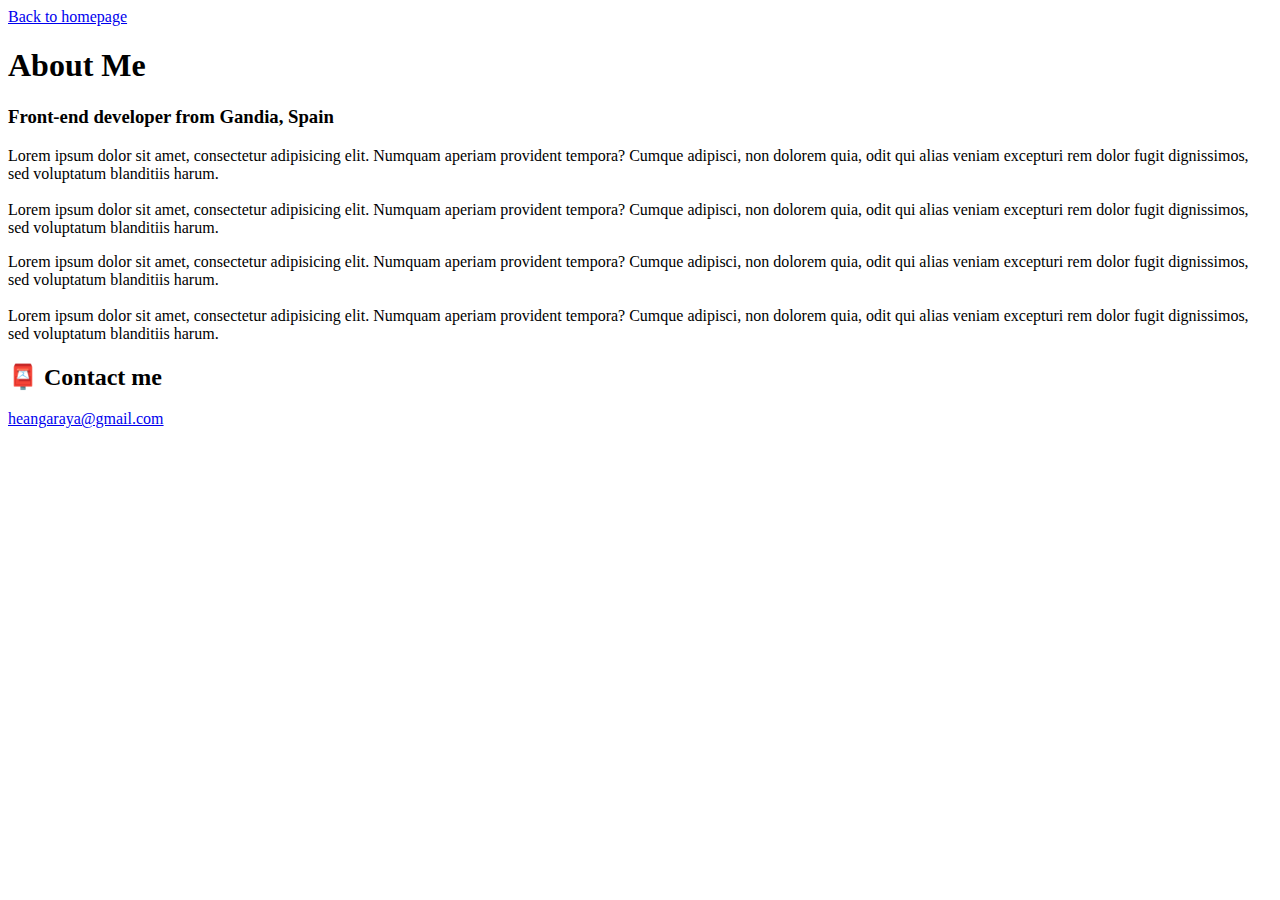
==== about.html @ 30558aa6 "Created the HTML files" ====
<!DOCTYPE html>
<html lang="en">
  <head>
    <meta charset="UTF-8" />
    <meta name="viewport" content="width=device-width, initial-scale=1.0" />
    <meta http-equiv="X-UA-Compatible" content="ie=edge" />
   <link rel="stylesheet" href="src/about.css">
    <title>About Heang Araya</title>
  </head>
  <body>
    <a href="../index.html">Back to homepage</a>
    <h1>About Me</h1>
    <h3>Front-end developer from Gandia, Spain</h3>
  <div class="text">
    <p>
      Lorem ipsum dolor sit amet, consectetur adipisicing elit. Numquam aperiam provident tempora? Cumque adipisci, non dolorem quia, odit qui alias veniam excepturi rem dolor fugit dignissimos, sed voluptatum blanditiis harum.
      <br>
      <br>
      Lorem ipsum dolor sit amet, consectetur adipisicing elit. Numquam aperiam provident tempora? Cumque adipisci, non dolorem quia, odit qui alias veniam excepturi rem dolor fugit dignissimos, sed voluptatum blanditiis harum.
    </p>
    
    
    <p>
      Lorem ipsum dolor sit amet, consectetur adipisicing elit. Numquam aperiam
      provident tempora? Cumque adipisci, non dolorem quia, odit qui alias
      veniam excepturi rem dolor fugit dignissimos, sed voluptatum blanditiis
      harum.
      <br>
      <br>
      Lorem ipsum dolor sit amet, consectetur adipisicing elit. Numquam aperiam provident tempora? Cumque adipisci, non dolorem quia, odit qui alias veniam excepturi rem dolor fugit dignissimos, sed voluptatum blanditiis harum.
    </p>
    </div>
    <h2 id="contact-me">📮 Contact me</h2>
    <div class="email">
    <a href="mailto:heangaraya@gmail.com">heangaraya@gmail.com</heangaraya@gmail.com></a>
    </div>
  </body>
</html>
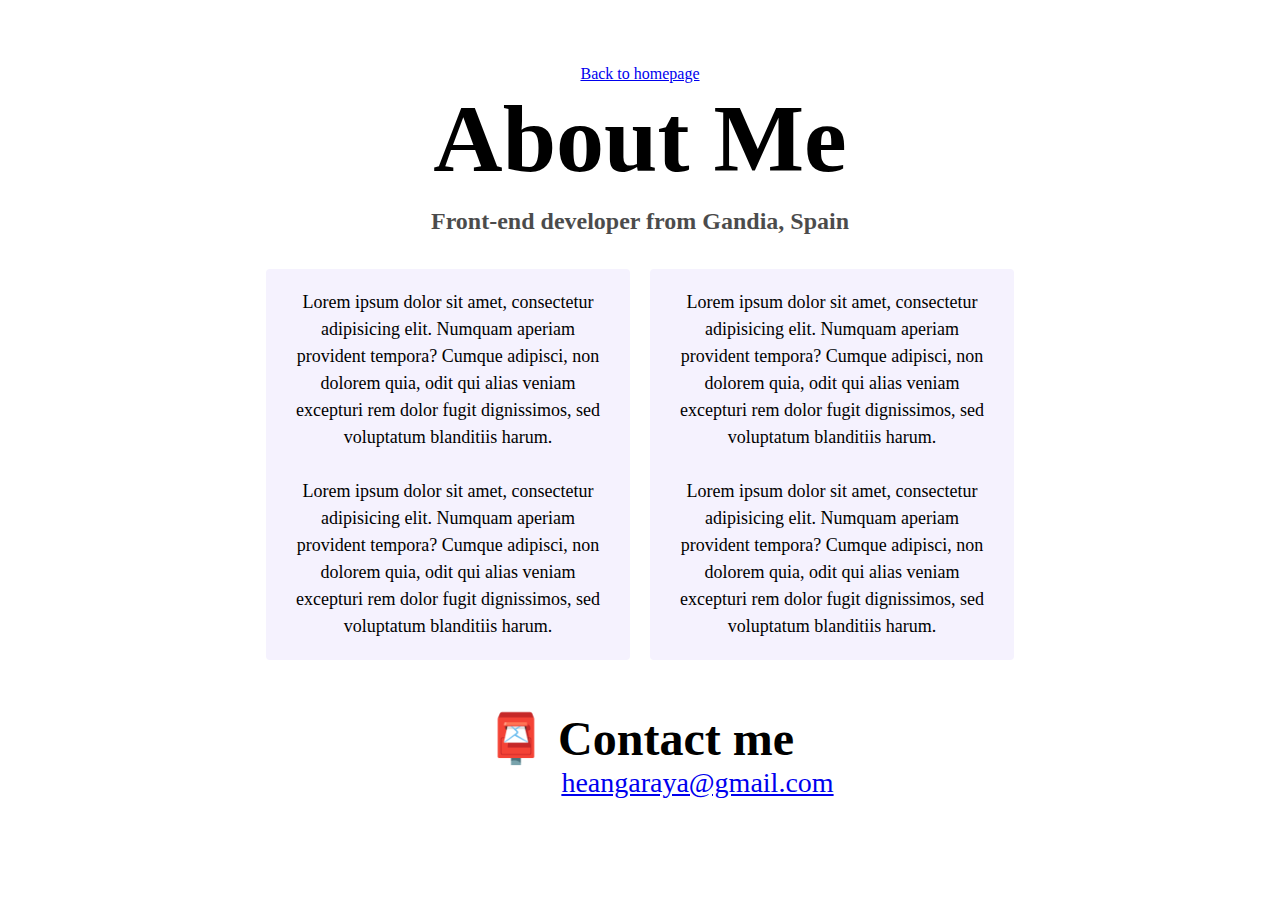
==== commit f2de5c9f: "Added Bootstrap’s CSS to HTML files" ====
--- a/about.html
+++ b/about.html
@@ -4,7 +4,13 @@
     <meta charset="UTF-8" />
     <meta name="viewport" content="width=device-width, initial-scale=1.0" />
     <meta http-equiv="X-UA-Compatible" content="ie=edge" />
-   <link rel="stylesheet" href="src/about.css">
+  <link
+      href="https://cdn.jsdelivr.net/npm/bootstrap@5.3.0-alpha1/dist/css/bootstrap.min.css"
+      rel="stylesheet"
+      integrity="sha384-GLhlTQ8iRABdZLl6O3oVMWSktQOp6b7In1Zl3/Jr59b6EGGoI1aFkw7cmDA6j6gD"
+      crossorigin="anonymous"
+    />
+    <link rel="stylesheet" href="src/about.css">
     <title>About Heang Araya</title>
   </head>
   <body>
--- a/src/about.css
+++ b/src/about.css
@@ -0,0 +1,39 @@
+:root {
+  --secondary-color: #f5f2fe;
+}
+body {
+  text-align: center;
+  margin: 65px auto;
+  max-width: 60%;
+}
+h1 {
+  font-size: 96px;
+  margin-top: 0px;
+}
+h2 {
+  font-size: 48px;
+}
+h3 {
+  font-size: 24px;
+  opacity: 0.7;
+  margin-top: -50px;
+}
+.text {
+  display: flex;
+  justify-content: center;
+  font-size: 18px;
+}
+.text p {
+  flex: 1;
+  background: var(--secondary-color);
+  border-radius: 4px;
+  margin: 10px;
+  padding: 20px;
+  line-height: 1.5;
+}
+
+.email {
+  font-size: 28px;
+  margin-left: 115px;
+  margin-top: -40px;
+}
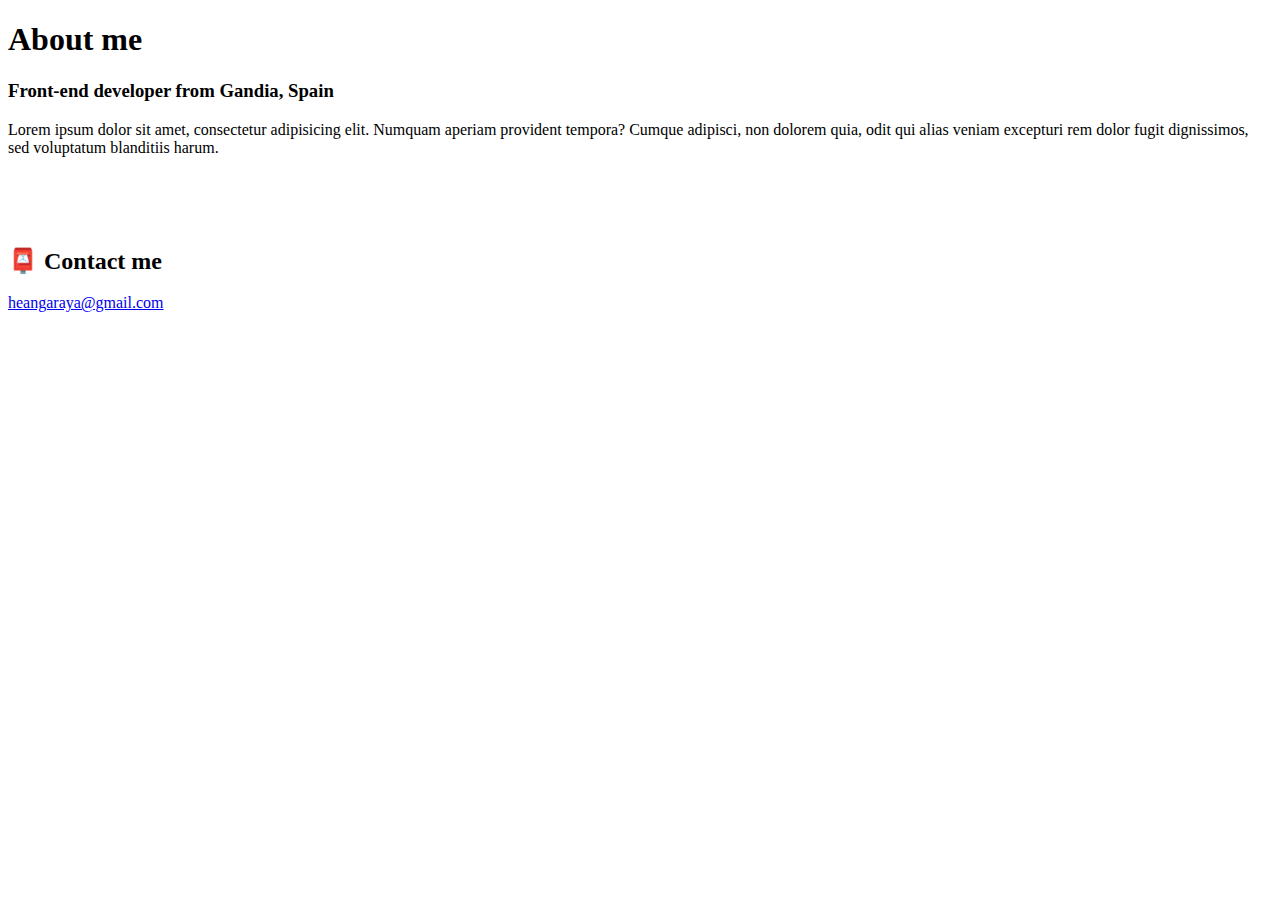
==== commit 1336a15d: "Updated the HTML files" ====
--- a/about.html
+++ b/about.html
@@ -2,43 +2,59 @@
 <html lang="en">
   <head>
     <meta charset="UTF-8" />
+    <meta http-equiv="X-UA-Compatible" content="IE=edge" />
     <meta name="viewport" content="width=device-width, initial-scale=1.0" />
-    <meta http-equiv="X-UA-Compatible" content="ie=edge" />
-  <link
+    <link rel="stylesheet" href="/style.css" />
+    <title>About Heang Araya</title>
+    <link
       href="https://cdn.jsdelivr.net/npm/bootstrap@5.3.0-alpha1/dist/css/bootstrap.min.css"
       rel="stylesheet"
       integrity="sha384-GLhlTQ8iRABdZLl6O3oVMWSktQOp6b7In1Zl3/Jr59b6EGGoI1aFkw7cmDA6j6gD"
       crossorigin="anonymous"
     />
-    <link rel="stylesheet" href="src/about.css">
-    <title>About Heang Araya</title>
   </head>
   <body>
-    <a href="../index.html">Back to homepage</a>
-    <h1>About Me</h1>
-    <h3>Front-end developer from Gandia, Spain</h3>
-  <div class="text">
-    <p>
-      Lorem ipsum dolor sit amet, consectetur adipisicing elit. Numquam aperiam provident tempora? Cumque adipisci, non dolorem quia, odit qui alias veniam excepturi rem dolor fugit dignissimos, sed voluptatum blanditiis harum.
-      <br>
-      <br>
-      Lorem ipsum dolor sit amet, consectetur adipisicing elit. Numquam aperiam provident tempora? Cumque adipisci, non dolorem quia, odit qui alias veniam excepturi rem dolor fugit dignissimos, sed voluptatum blanditiis harum.
-    </p>
-    
-    
-    <p>
-      Lorem ipsum dolor sit amet, consectetur adipisicing elit. Numquam aperiam
-      provident tempora? Cumque adipisci, non dolorem quia, odit qui alias
-      veniam excepturi rem dolor fugit dignissimos, sed voluptatum blanditiis
-      harum.
-      <br>
-      <br>
-      Lorem ipsum dolor sit amet, consectetur adipisicing elit. Numquam aperiam provident tempora? Cumque adipisci, non dolorem quia, odit qui alias veniam excepturi rem dolor fugit dignissimos, sed voluptatum blanditiis harum.
-    </p>
+    <div class="mt-5 pt-5 text-center">
+      <h1 class="font-size-h1">About me</h1>
+      <h3 class="font-size-h3">Front-end developer from Gandia, Spain</h3>
+
+      <p>
+        Lorem ipsum dolor sit amet, consectetur adipisicing elit. Numquam
+        aperiam provident tempora? Cumque adipisci, non dolorem quia, odit qui
+        alias veniam excepturi rem dolor fugit dignissimos, sed voluptatum
+        blanditiis harum.
+      </p>
     </div>
-    <h2 id="contact-me">📮 Contact me</h2>
-    <div class="email">
-    <a href="mailto:heangaraya@gmail.com">heangaraya@gmail.com</heangaraya@gmail.com></a>
+    <div class="container">
+      <div class="row">
+        <div class="col-sm-4">
+          <img
+            src="images/yoga.png"
+            alt=""
+            class="img-fluid p-2 shadow rounded-1"
+          />
+        </div>
+        <div class="col-sm-4">
+          <img
+            src="images/weather.png"
+            alt=""
+            class="img-fluid p-2 shadow rounded-1"
+          />
+        </div>
+        <div class="col-sm-4">
+          <img
+            src="images/yogurt.png"
+            alt=""
+            class="img-fluid p-2 shadow rounded-1"
+          />
+        </div>
+      </div>
+    </div>
+    <div id="contact">
+      <h2 class="text-center font-size-h2 mt-5">📮 Contact me</h2>
+      <a href="mailto:heangaraya@gmail.com" class="email-link"
+        >heangaraya@gmail.com
+      </a>
     </div>
   </body>
 </html>
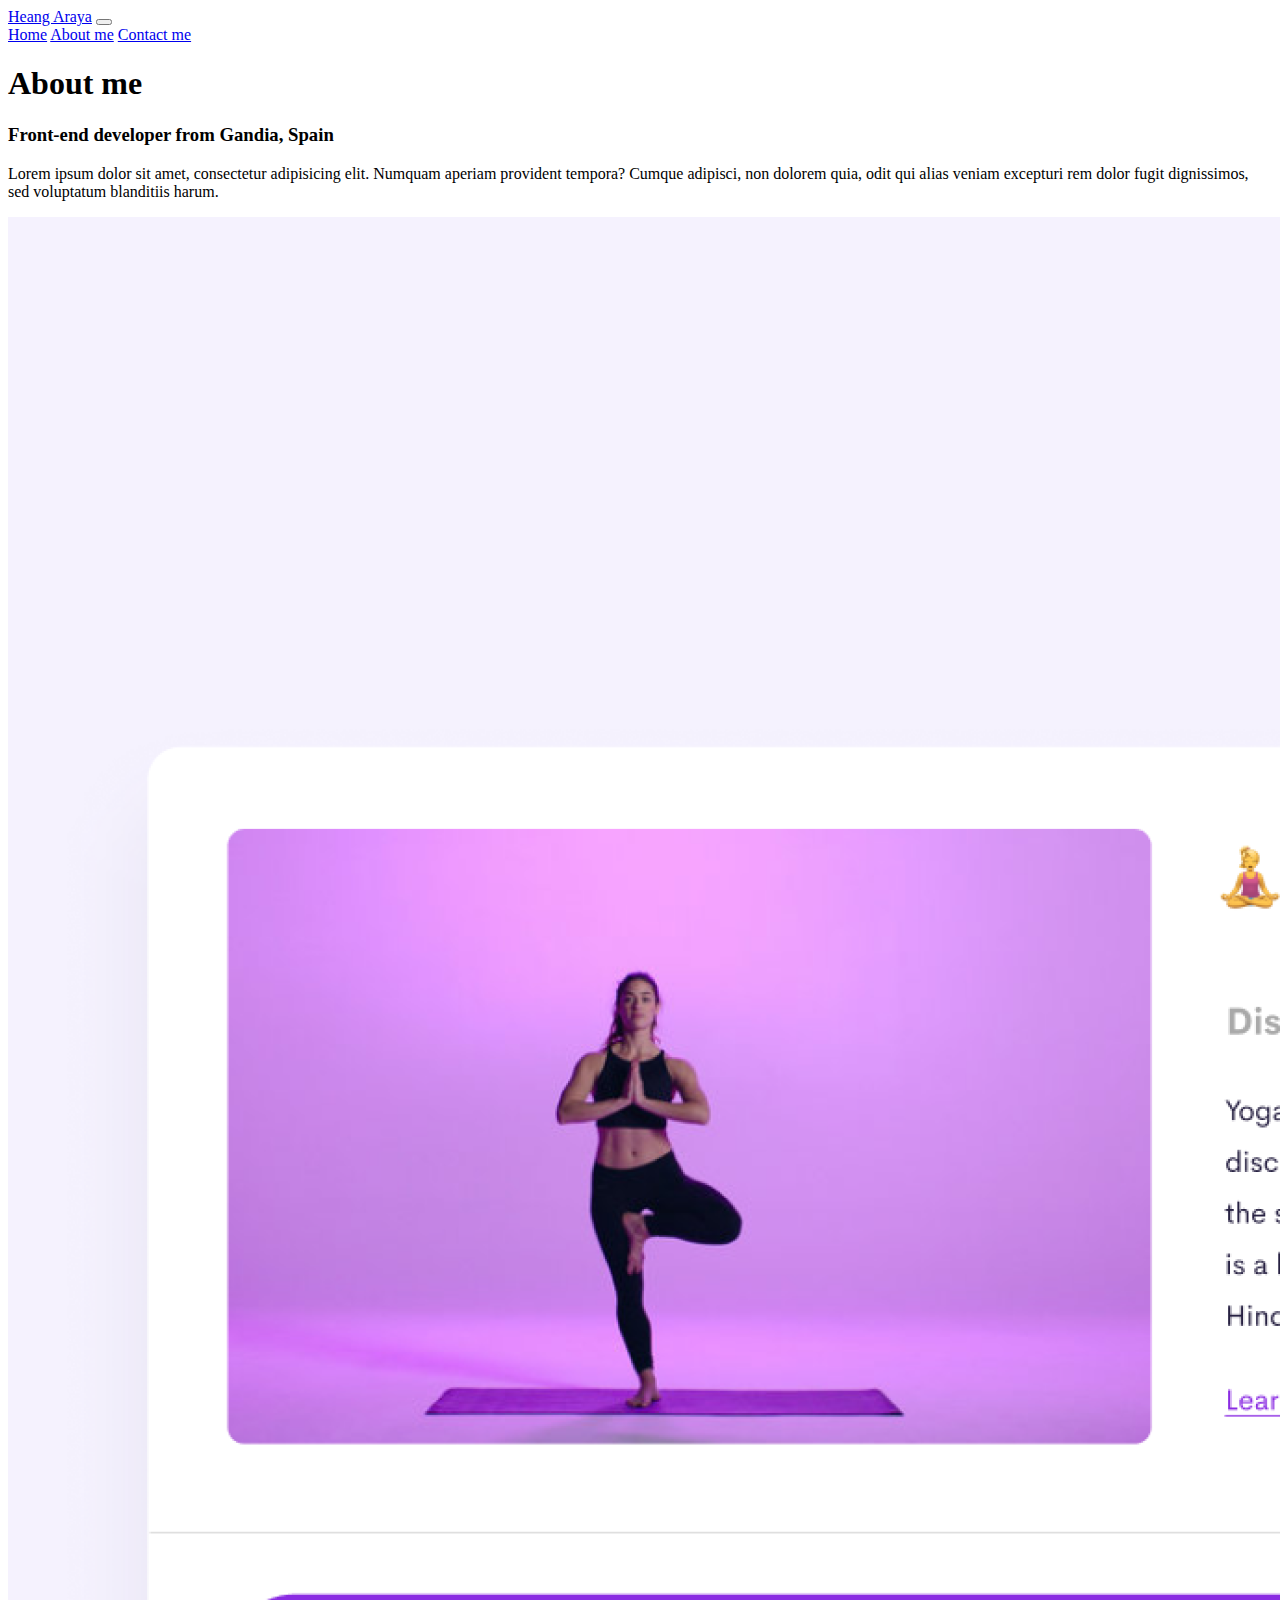
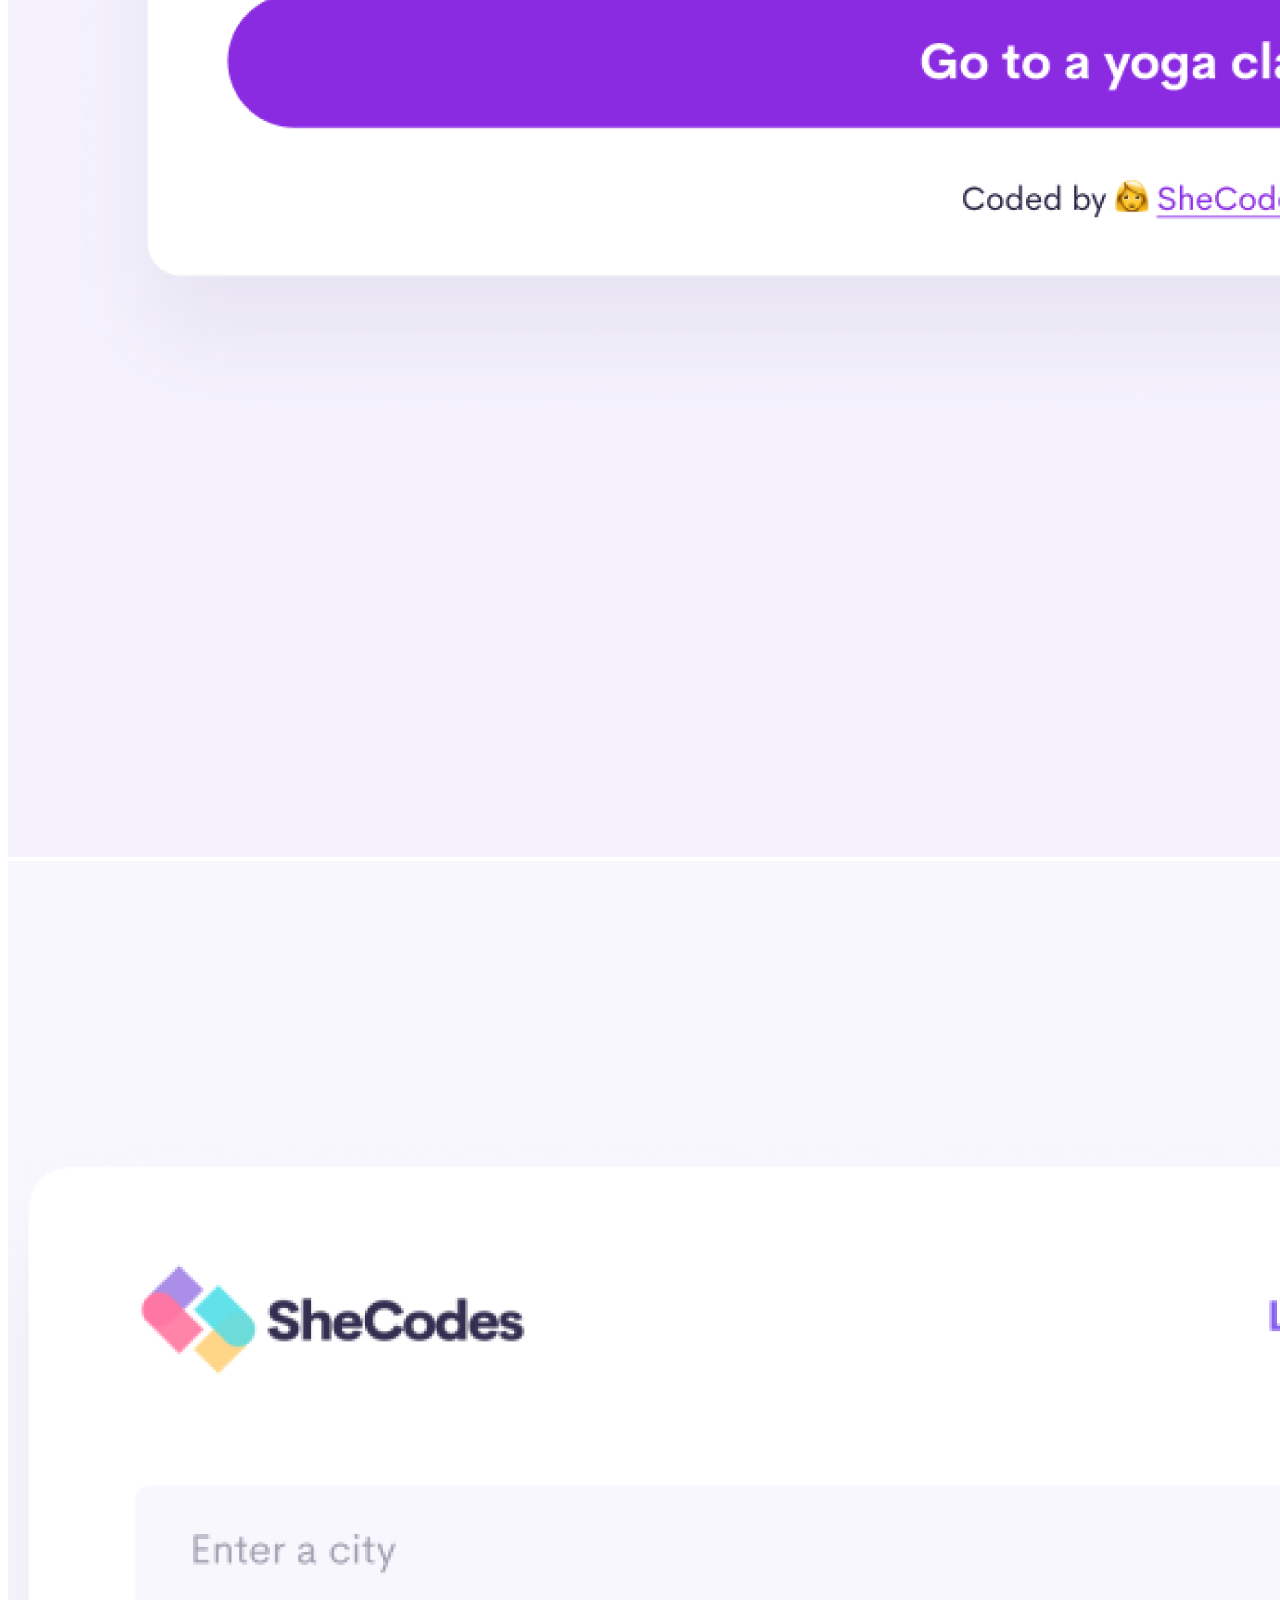
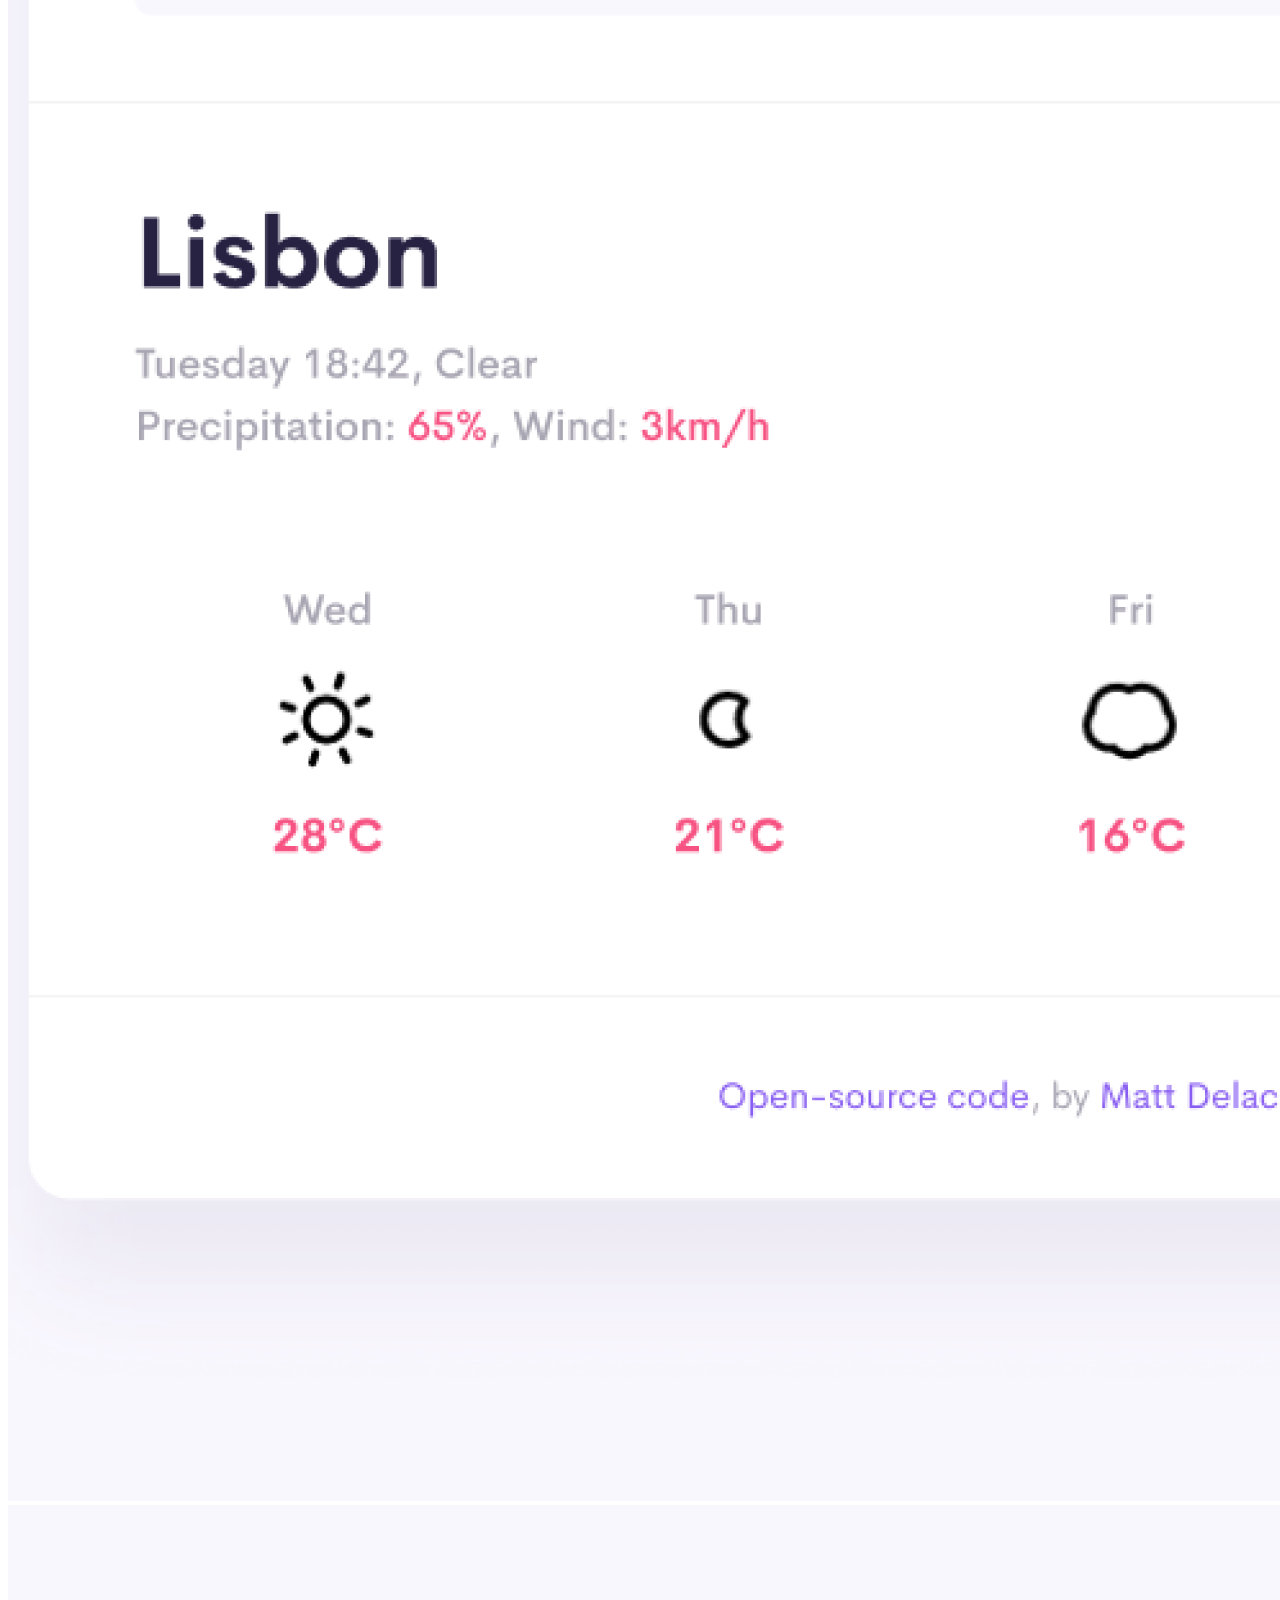
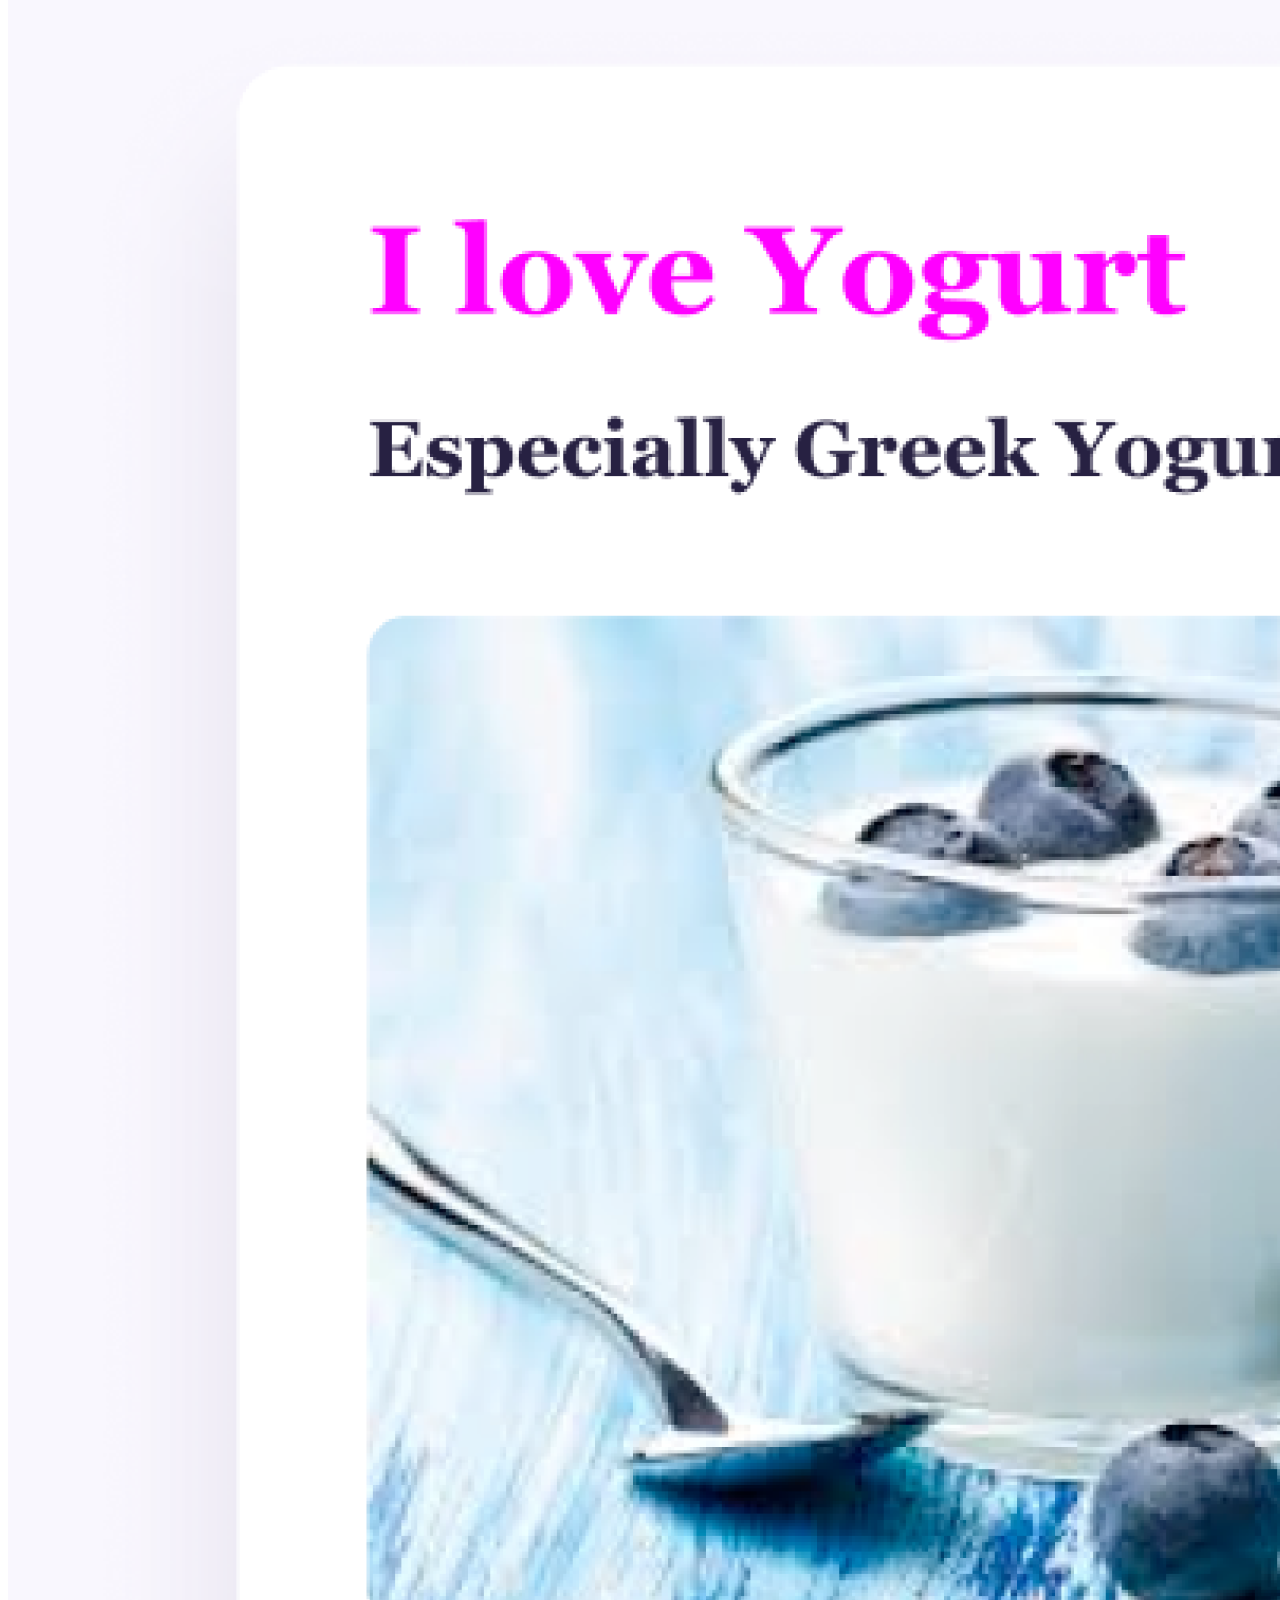
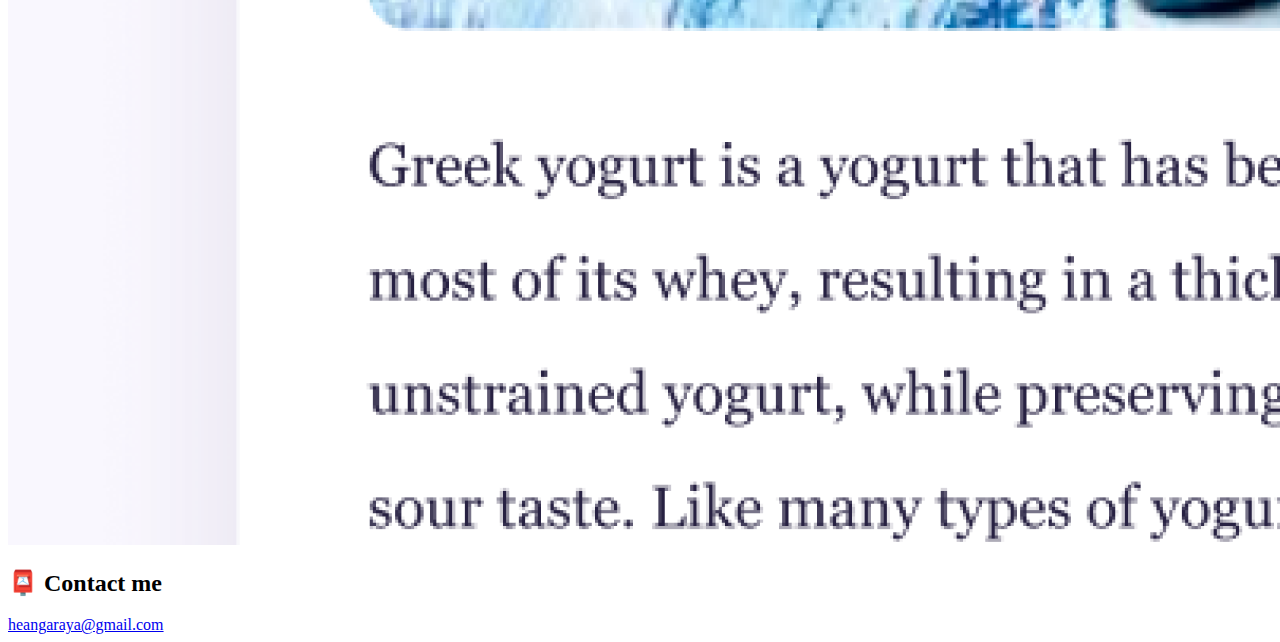
==== commit b172f8ca: "Created the Navigation Bar button" ====
--- a/about.html
+++ b/about.html
@@ -12,8 +12,36 @@
       integrity="sha384-GLhlTQ8iRABdZLl6O3oVMWSktQOp6b7In1Zl3/Jr59b6EGGoI1aFkw7cmDA6j6gD"
       crossorigin="anonymous"
     />
+    <script
+      src="https://cdn.jsdelivr.net/npm/bootstrap@5.3.0-alpha1/dist/js/bootstrap.bundle.min.js"
+      integrity="sha384-w76AqPfDkMBDXo30jS1Sgez6pr3x5MlQ1ZAGC+nuZB+EYdgRZgiwxhTBTkF7CXvN"
+      crossorigin="anonymous"
+    ></script>
   </head>
   <body>
+    <nav class="navbar fixed-top navbar-expand-lg bg-body-tertiary">
+      <div class="container-fluid mx-5 ps-4">
+        <a class="navbar-brand" href="#">Heang Araya</a>
+        <button
+          class="navbar-toggler"
+          type="button"
+          data-bs-toggle="collapse"
+          data-bs-target="#navbarNavAltMarkup"
+          aria-controls="navbarNavAltMarkup"
+          aria-expanded="false"
+          aria-label="Toggle navigation"
+        >
+          <span class="navbar-toggler-icon"></span>
+        </button>
+        <div class="collapse navbar-collapse" id="navbarNavAltMarkup">
+          <div class="navbar-nav">
+            <a class="nav-link active" aria-current="page" href="#">Home</a>
+            <a class="nav-link" href="about.html">About me</a>
+            <a class="nav-link" href="about.html#contact">Contact me</a>
+          </div>
+        </div>
+      </div>
+    </nav>
     <div class="mt-5 pt-5 text-center">
       <h1 class="font-size-h1">About me</h1>
       <h3 class="font-size-h3">Front-end developer from Gandia, Spain</h3>
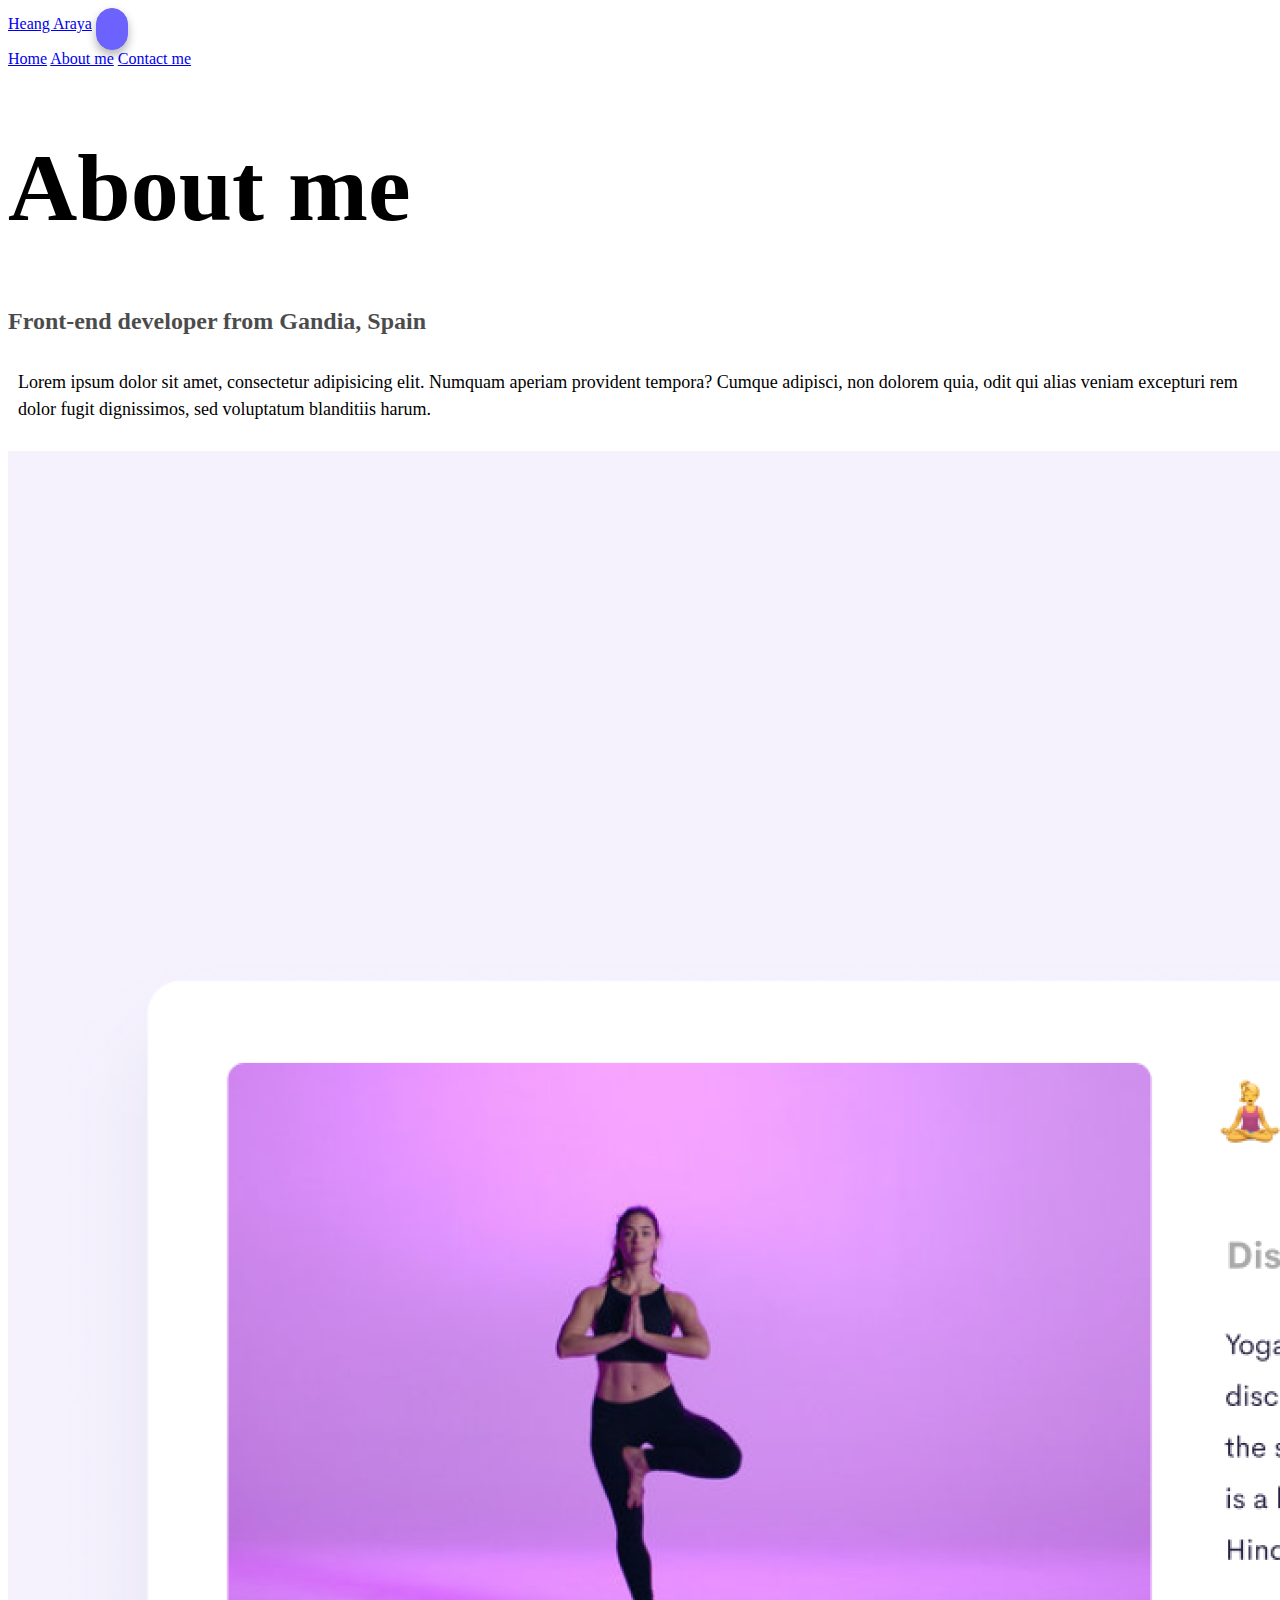
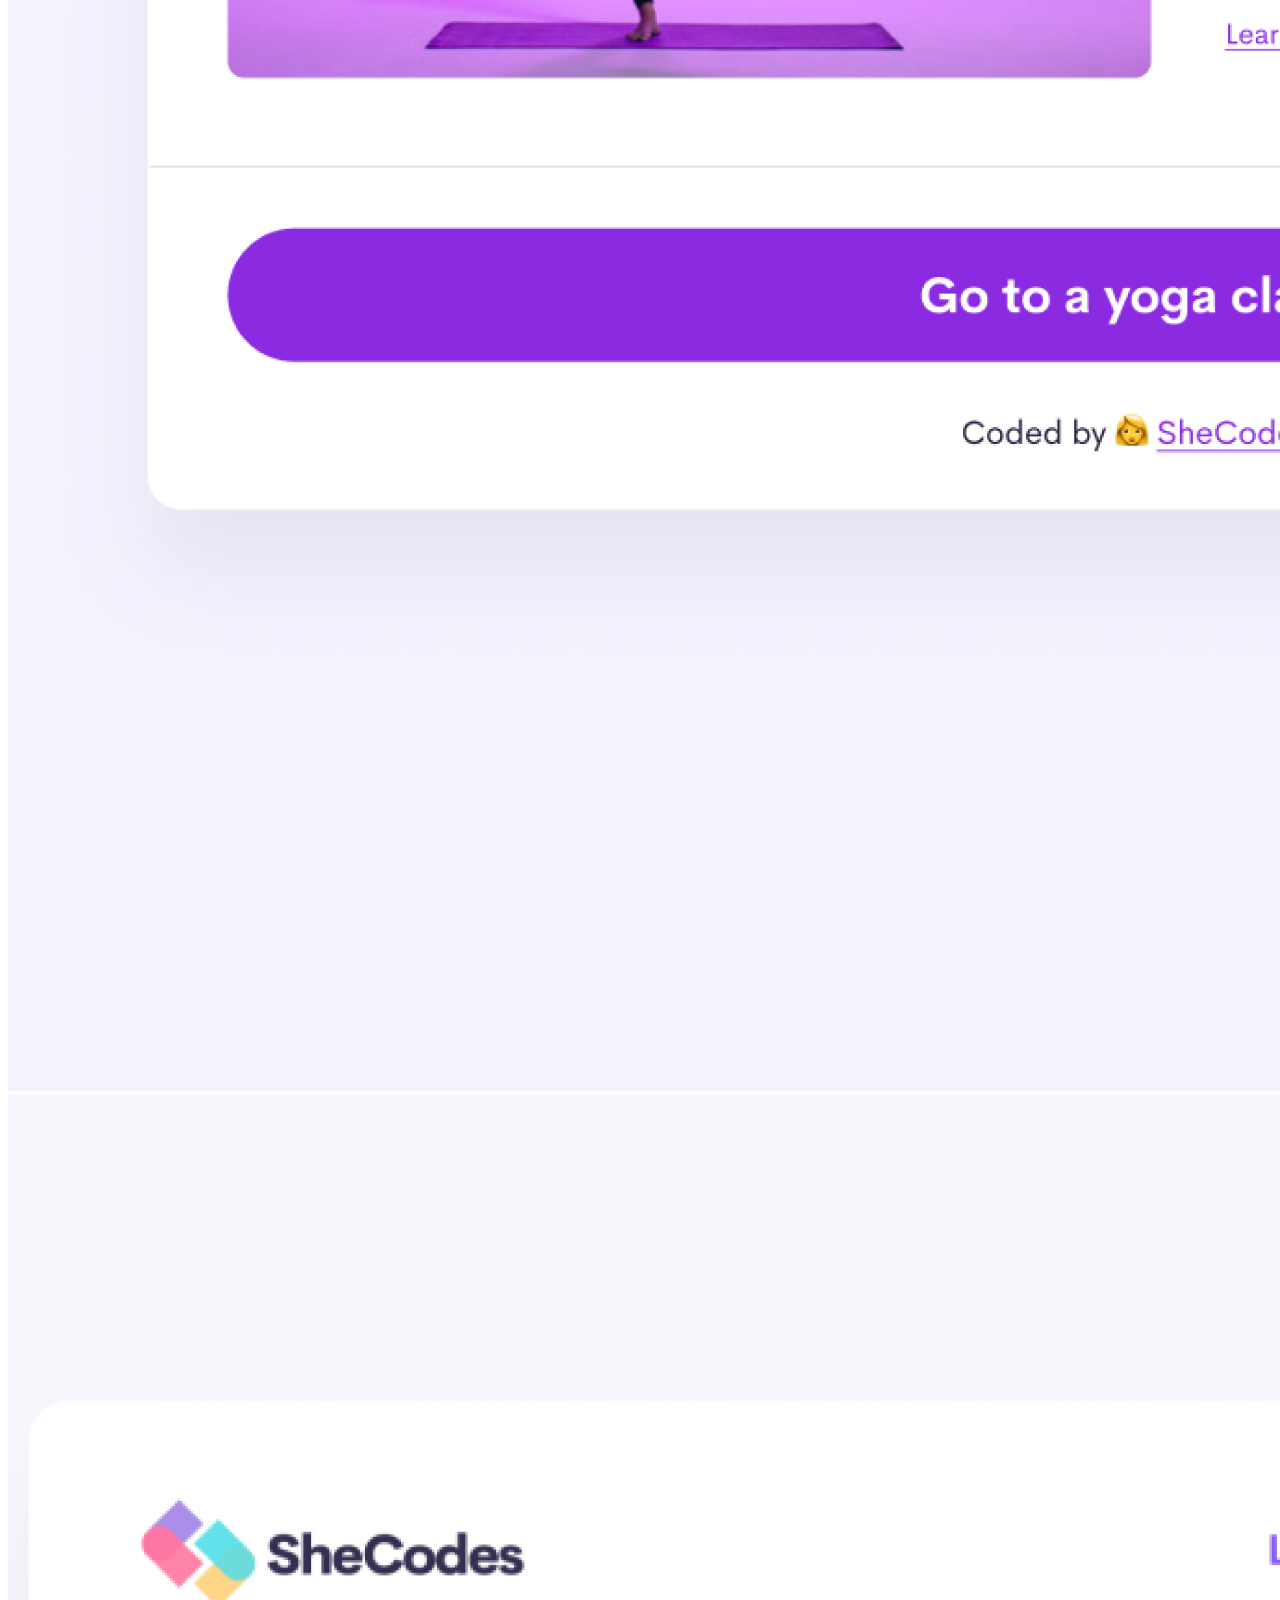
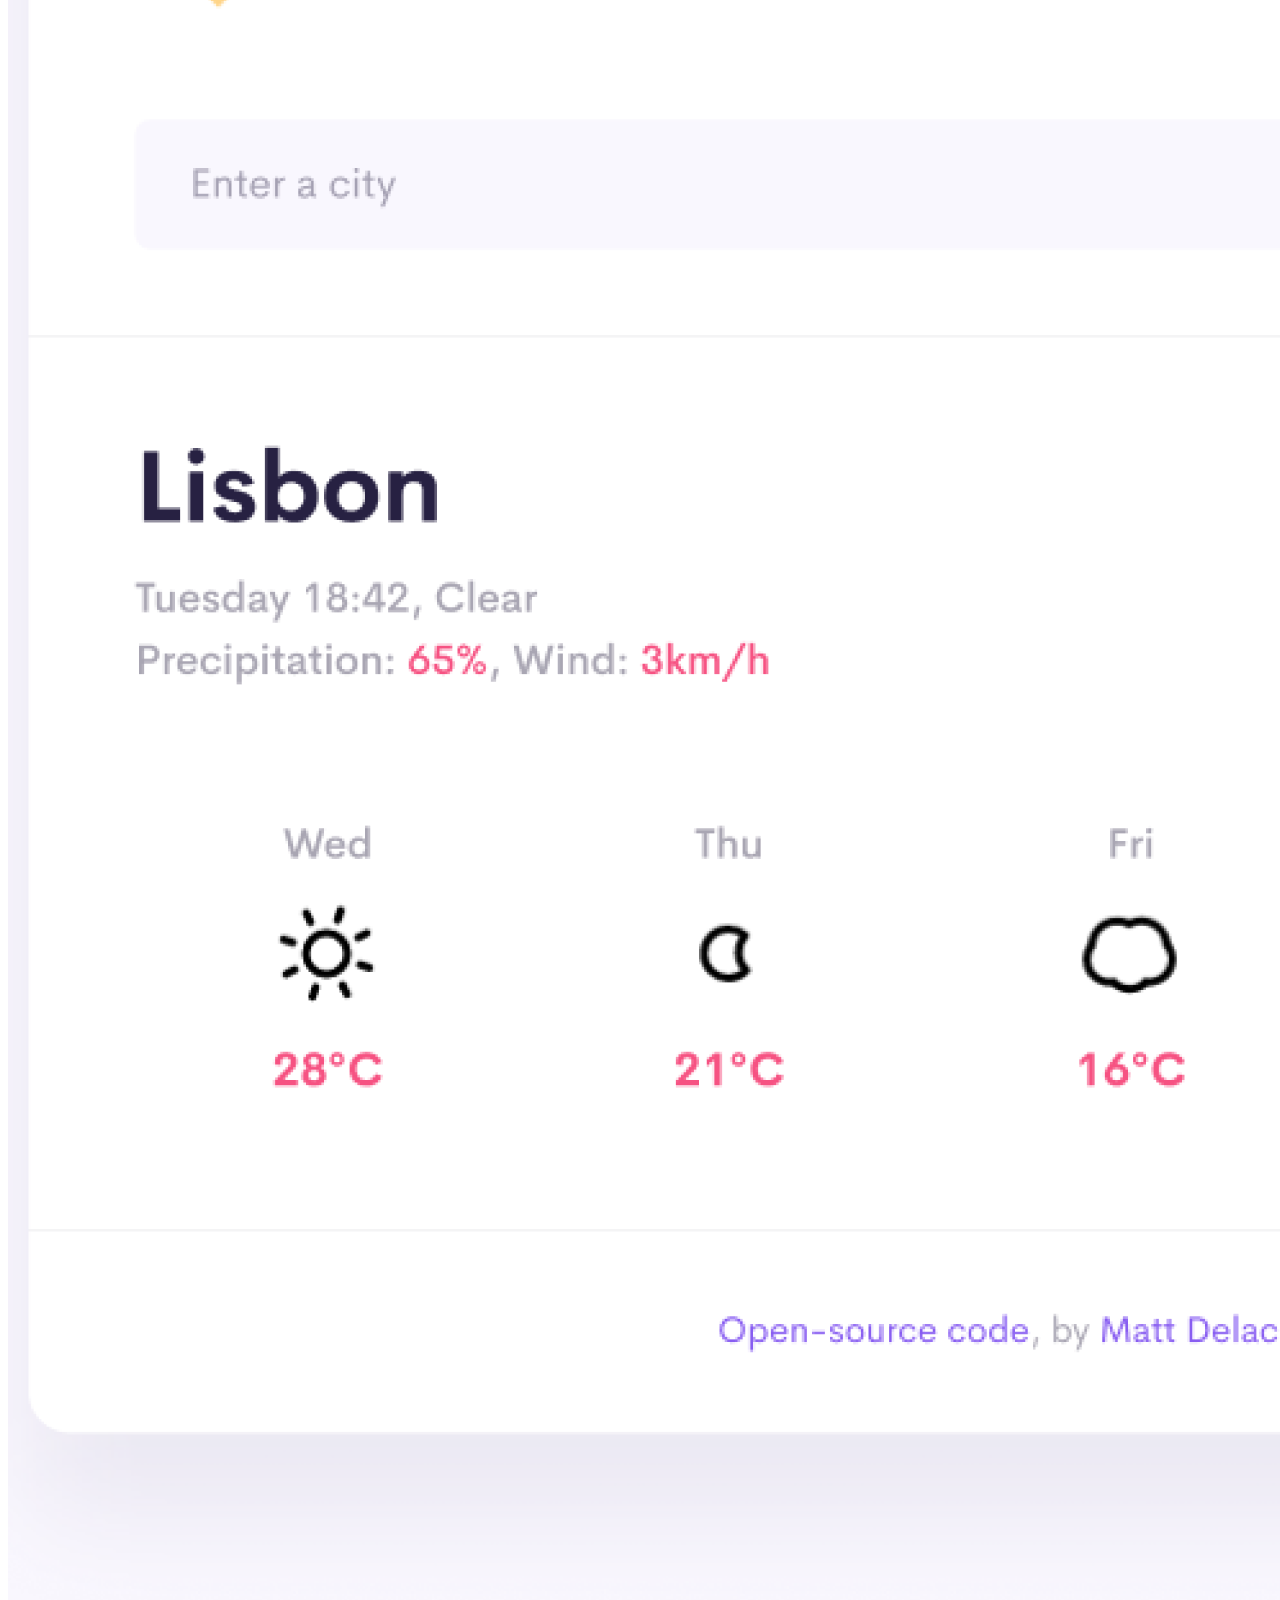
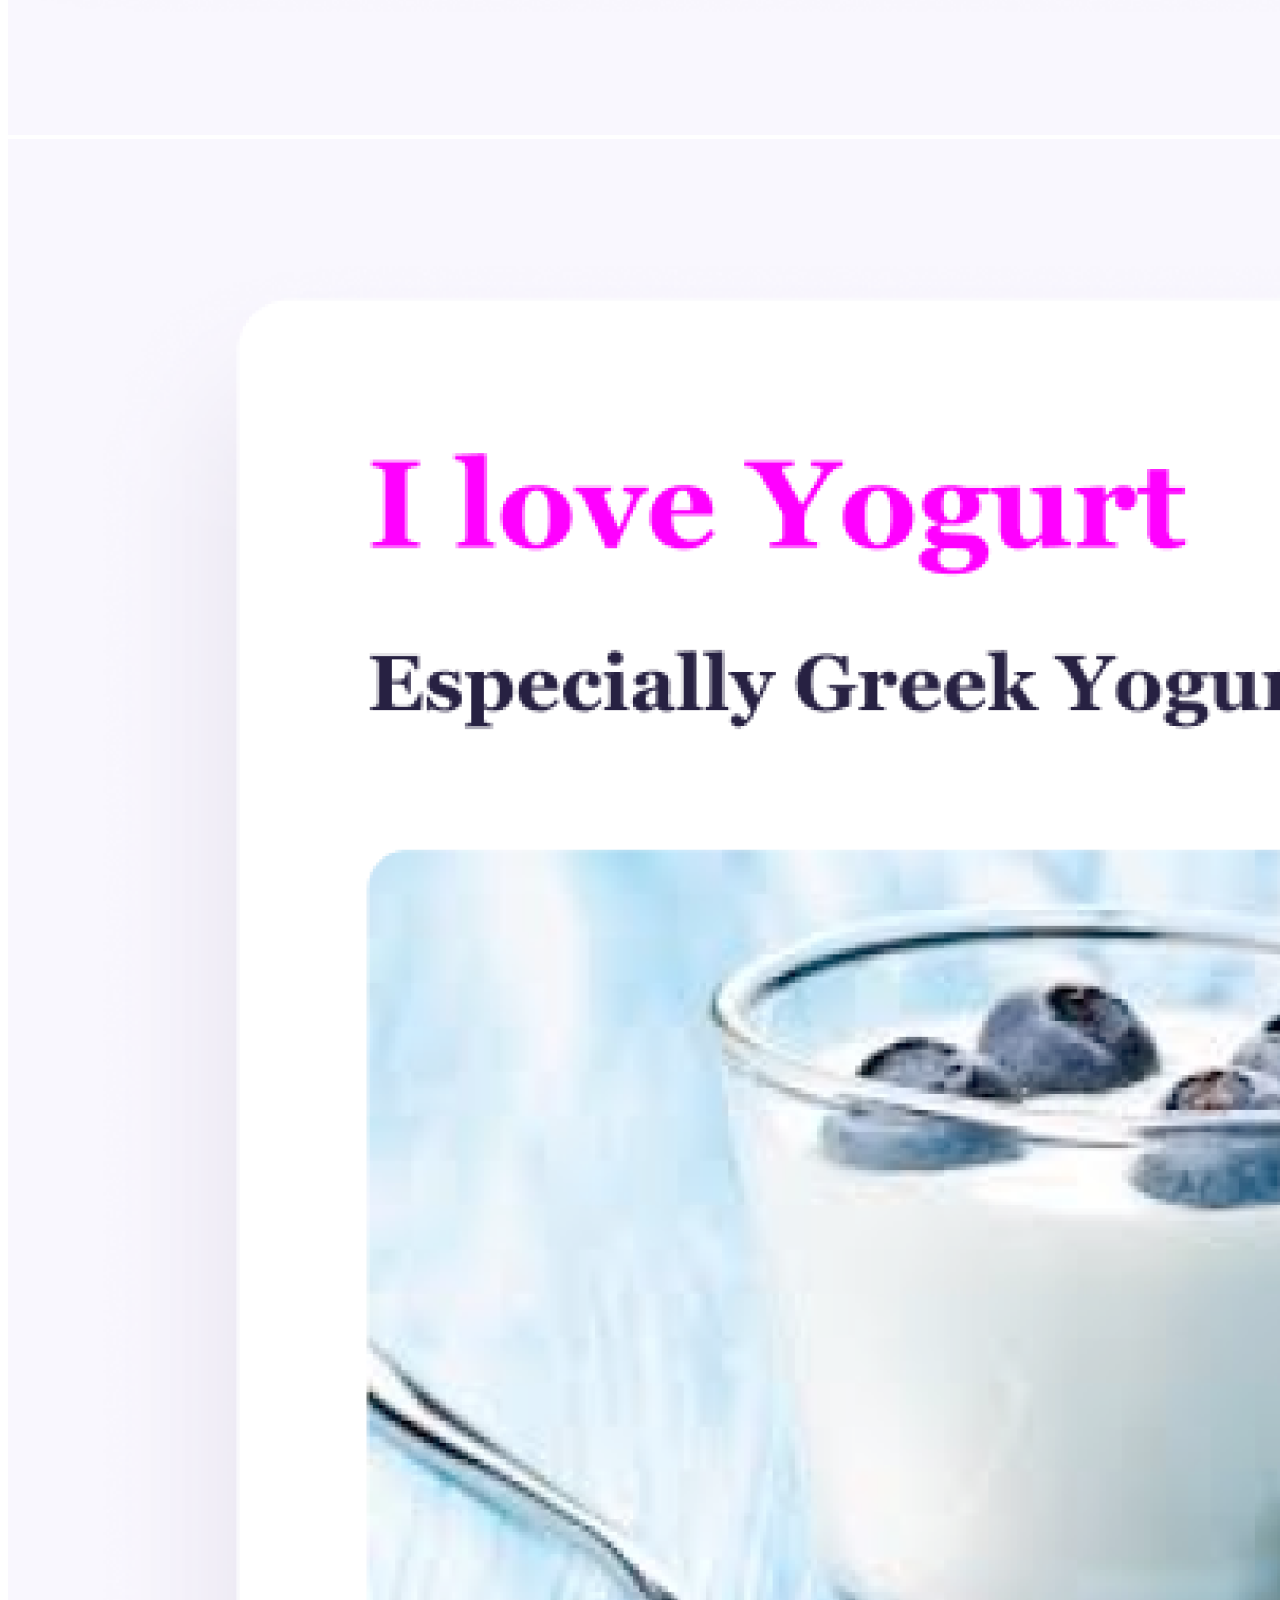
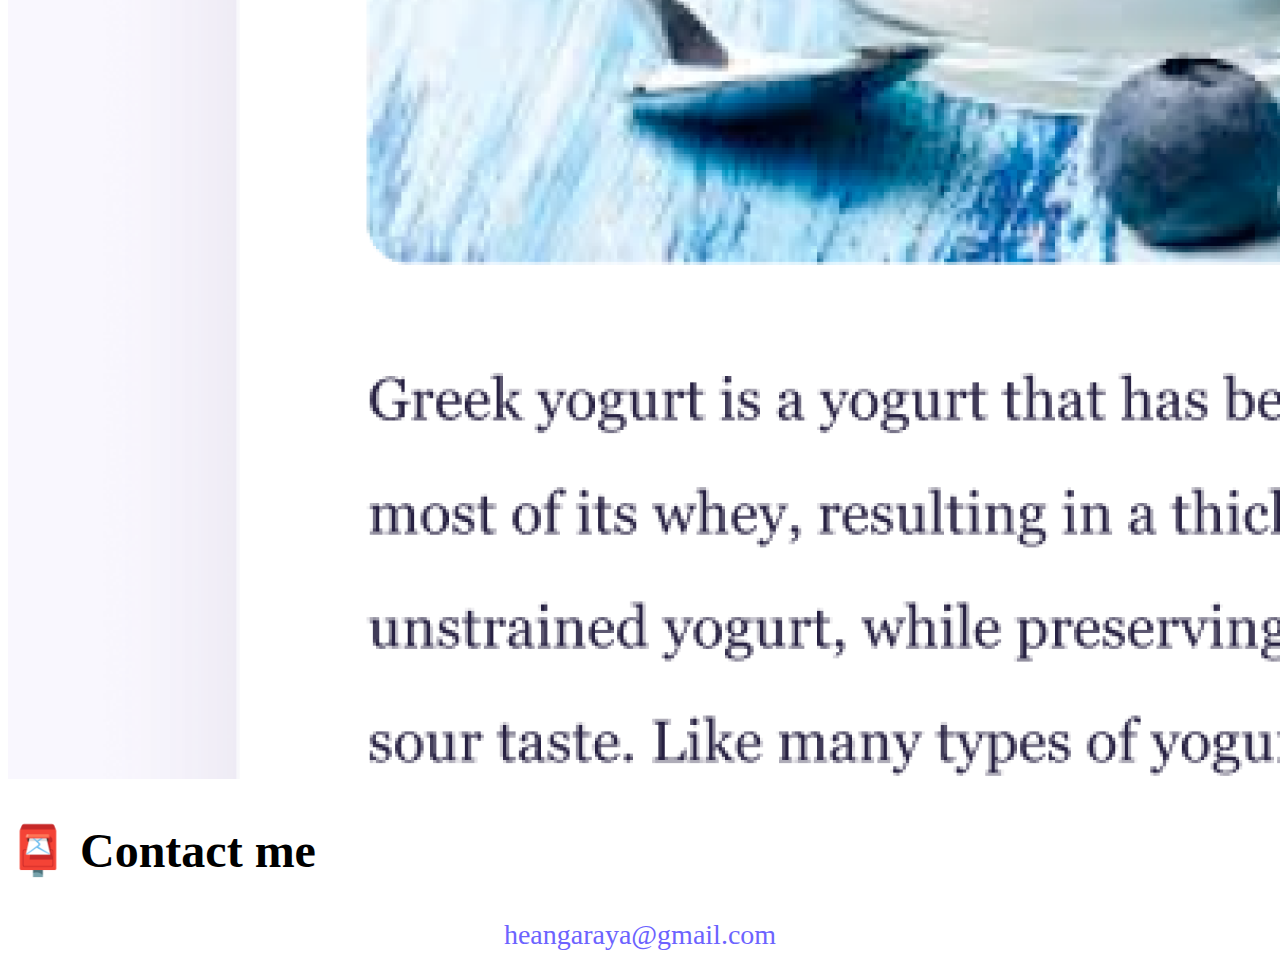
==== commit c5997e77: "Correct the link of style.css" ====
--- a/about.html
+++ b/about.html
@@ -4,7 +4,7 @@
     <meta charset="UTF-8" />
     <meta http-equiv="X-UA-Compatible" content="IE=edge" />
     <meta name="viewport" content="width=device-width, initial-scale=1.0" />
-    <link rel="stylesheet" href="/style.css" />
+    <link rel="stylesheet" href="/src/style.css" />
     <title>About Heang Araya</title>
     <link
       href="https://cdn.jsdelivr.net/npm/bootstrap@5.3.0-alpha1/dist/css/bootstrap.min.css"
--- a/src/style.css
+++ b/src/style.css
@@ -0,0 +1,65 @@
+:root {
+  --primary-color: #6c63ff;
+  --secondary-color: #f5f2fe;
+  --box-shadow: 0 5px 10px rgba(0, 0, 0, 0.3);
+}
+.font-size-h1 {
+  font-size: 96px;
+}
+.font-size-h2 {
+  font-size: 48px;
+}
+.font-size-h3 {
+  font-size: 24px;
+  opacity: 0.7;
+}
+p {
+  font-size: 18px;
+  line-height: 1.5;
+  padding: 10px;
+}
+button {
+  background: var(--primary-color);
+  border: 1px solid var(--primary-color);
+  border-radius: 50px;
+  box-shadow: var(--box-shadow);
+  padding: 20px 15px;
+  color: white;
+}
+
+.navigation-links {
+  display: flex;
+  margin-top: 40px;
+  justify-content: center;
+}
+
+.navigation-links a {
+  margin: 20px;
+  border-radius: 4px;
+  padding: 20px 15px;
+  text-decoration: none;
+  text-transform: capitalize;
+}
+
+.contact-link {
+  background: var(--primary-color);
+  box-shadow: var(--box-shadow);
+  color: white;
+}
+
+.about-link {
+  color: var(--primary-color);
+  border: 1px solid var(--primary-color);
+}
+
+.email-link {
+  display: flex;
+  justify-content: center;
+  color: var(--primary-color);
+  font-size: 28px;
+  text-decoration: none;
+}
+
+.email-link:hover {
+  text-decoration: underline;
+}
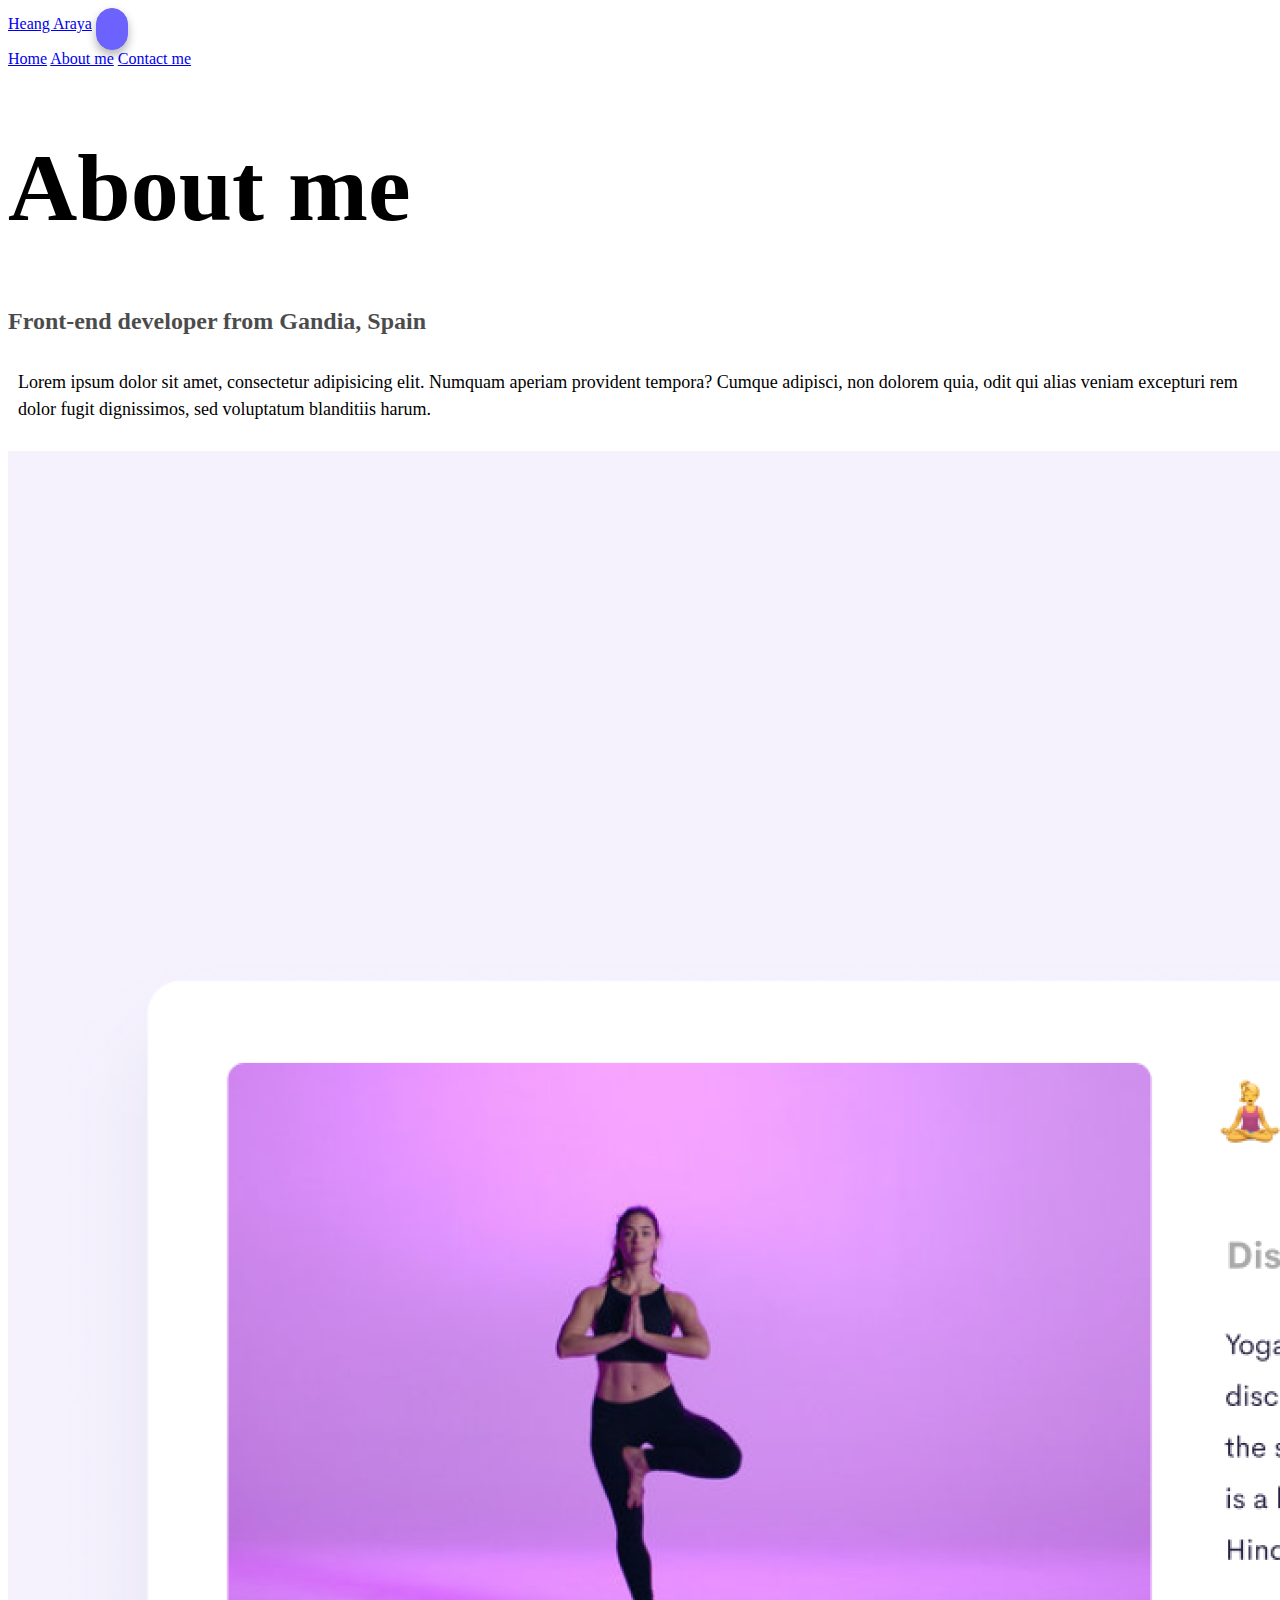
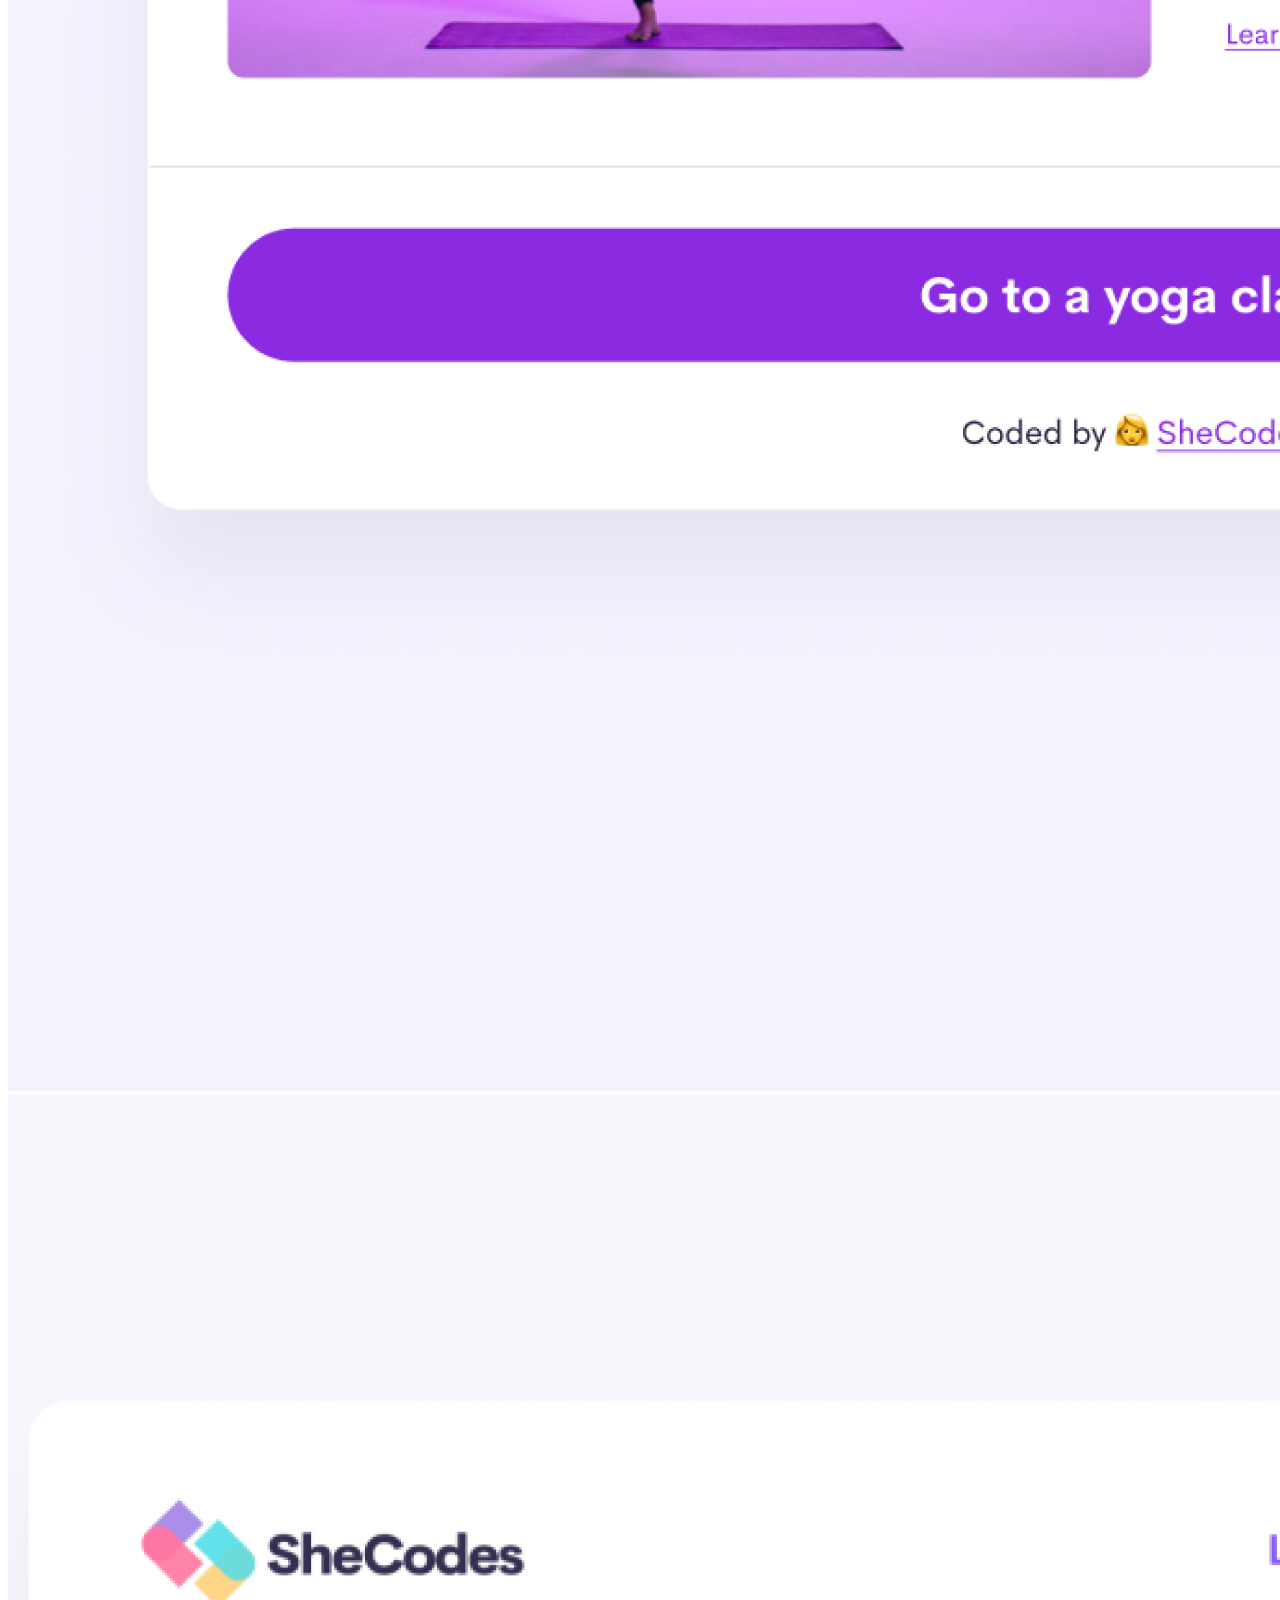
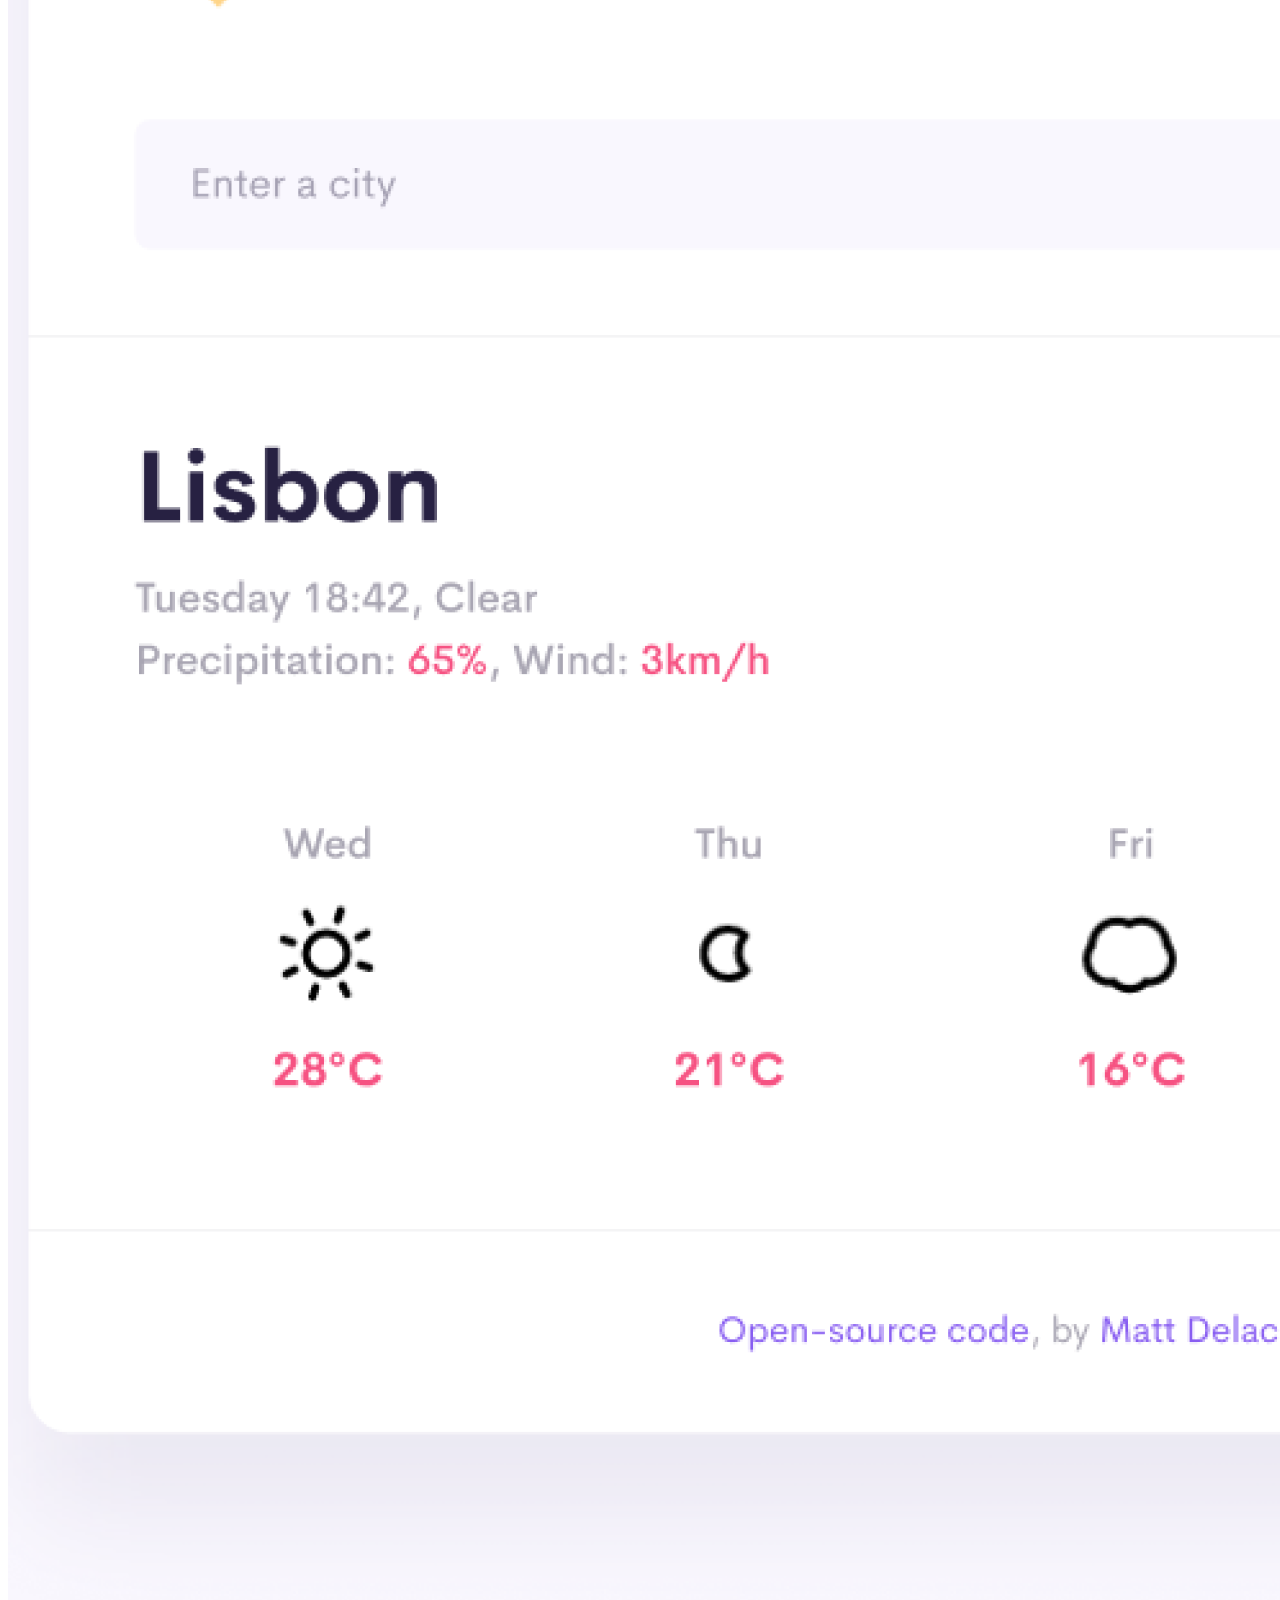
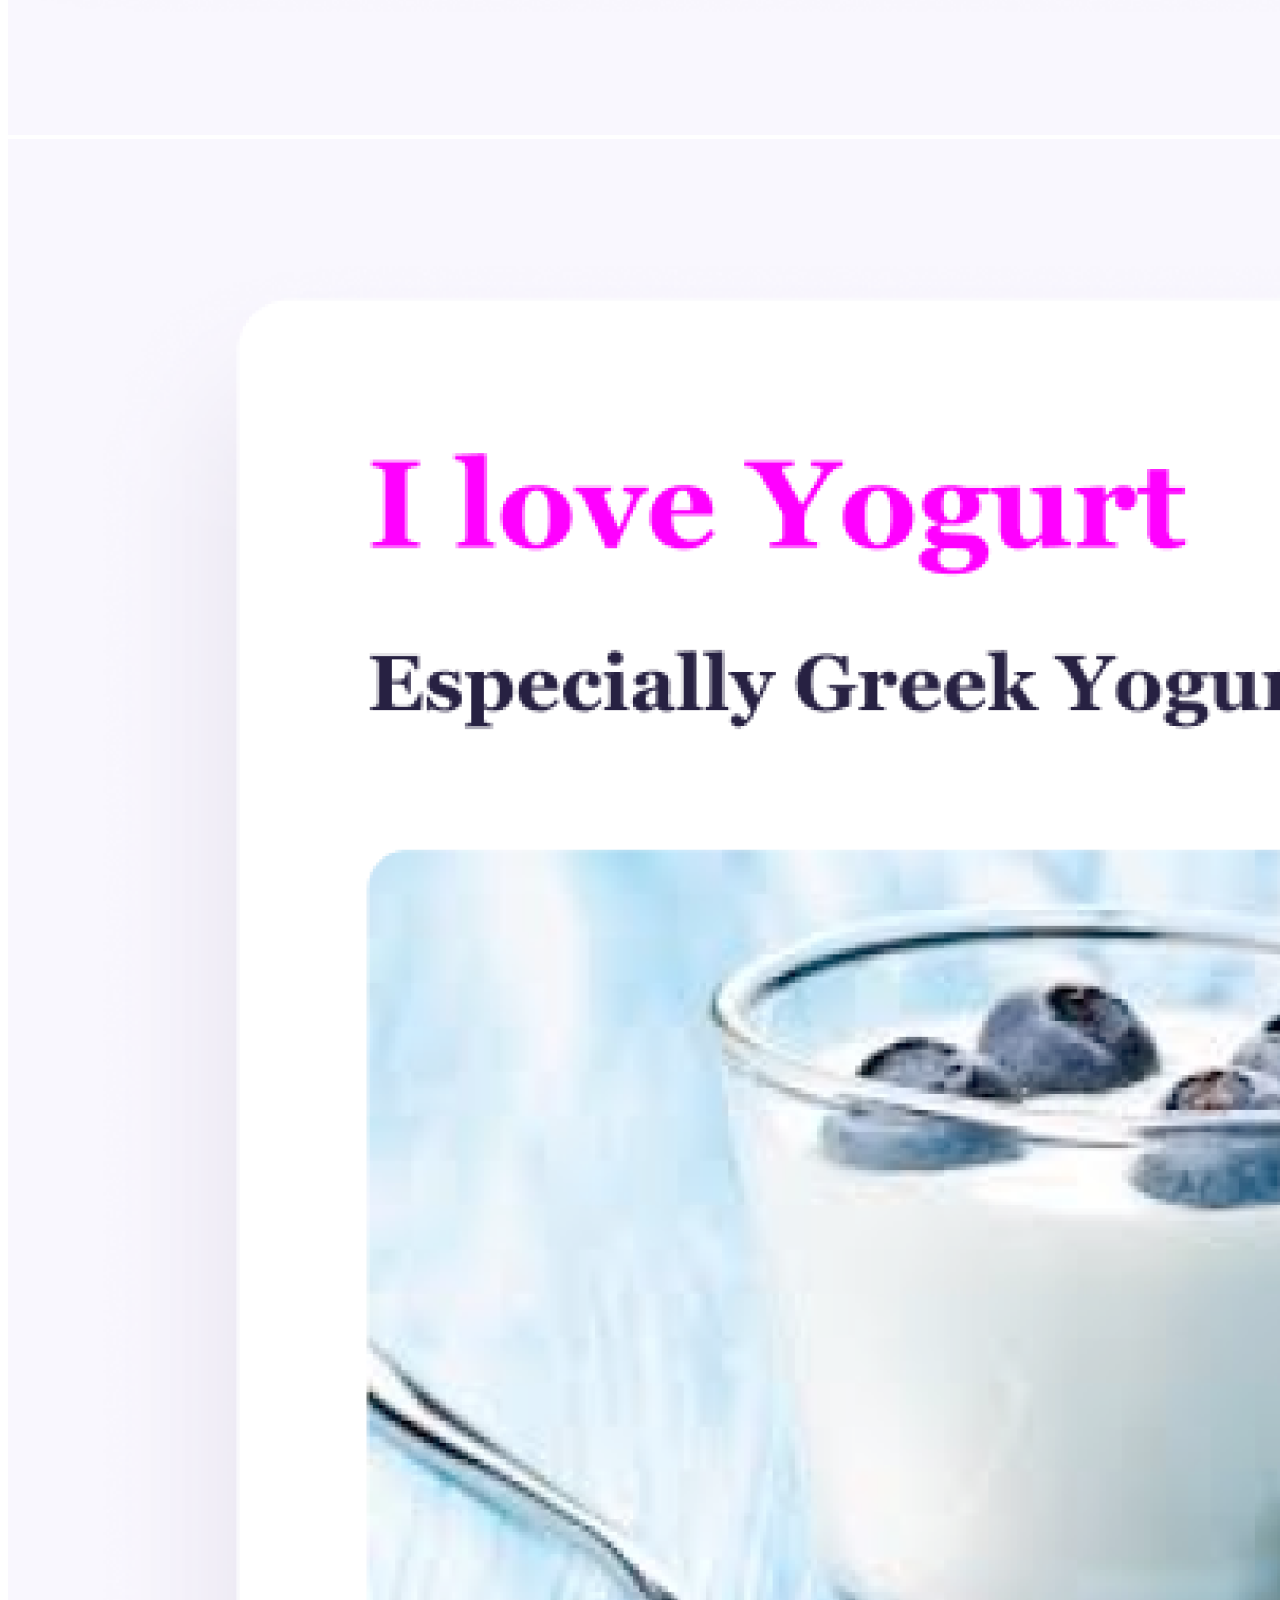
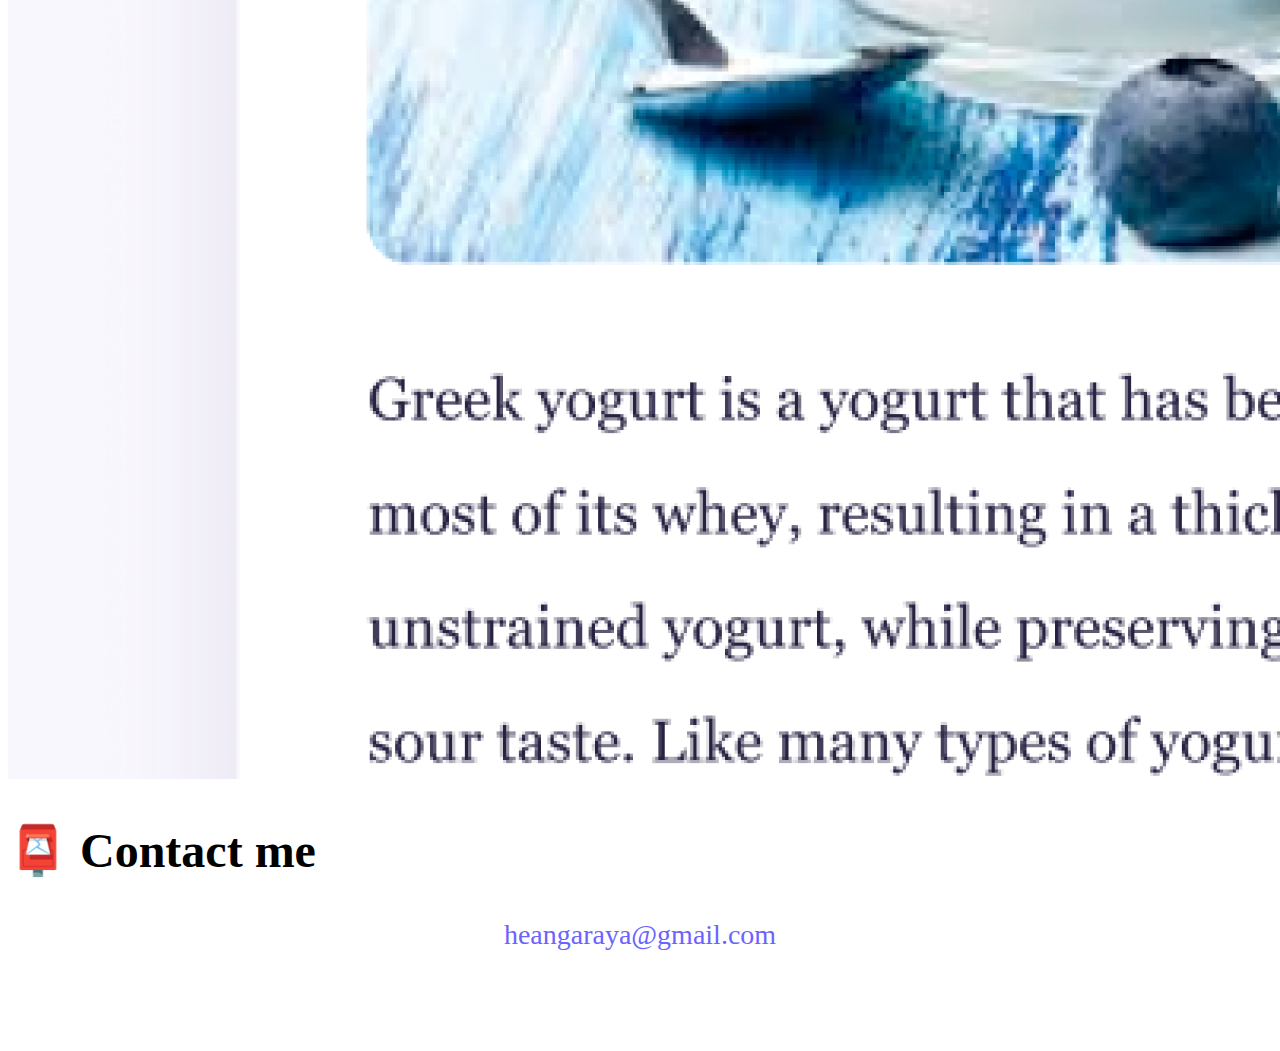
==== commit 23da2ac9: "Added mobile responsive" ====
--- a/about.html
+++ b/about.html
@@ -4,6 +4,10 @@
     <meta charset="UTF-8" />
     <meta http-equiv="X-UA-Compatible" content="IE=edge" />
     <meta name="viewport" content="width=device-width, initial-scale=1.0" />
+    <meta
+      name="description"
+      content="About Heang Araya, a front-end developer based in Europe"
+    />
     <link rel="stylesheet" href="/src/style.css" />
     <title>About Heang Araya</title>
     <link
@@ -20,8 +24,8 @@
   </head>
   <body>
     <nav class="navbar fixed-top navbar-expand-lg bg-body-tertiary">
-      <div class="container-fluid mx-5 ps-4">
-        <a class="navbar-brand" href="#">Heang Araya</a>
+      <div class="container-fluid mx-3 ps-4">
+        <a class="navbar-brand" href="/" title="Homepage">Heang Araya</a>
         <button
           class="navbar-toggler"
           type="button"
@@ -35,15 +39,28 @@
         </button>
         <div class="collapse navbar-collapse" id="navbarNavAltMarkup">
           <div class="navbar-nav">
-            <a class="nav-link active" aria-current="page" href="#">Home</a>
-            <a class="nav-link" href="about.html">About me</a>
-            <a class="nav-link" href="about.html#contact">Contact me</a>
+            <a
+              class="nav-link active"
+              aria-current="page"
+              href="/"
+              title="Homepage"
+              >Home</a
+            >
+            <a class="nav-link" href="/about.html" title="About Heang Araya"
+              >About me</a
+            >
+            <a
+              class="nav-link"
+              href="/about.html#contact"
+              title="Contact Heang Araya"
+              >Contact me</a
+            >
           </div>
         </div>
       </div>
     </nav>
     <div class="mt-5 pt-5 text-center">
-      <h1 class="font-size-h1">About me</h1>
+      <h1 class="font-size-h1 font-size-mobile-h1">About me</h1>
       <h3 class="font-size-h3">Front-end developer from Gandia, Spain</h3>
 
       <p>
@@ -58,28 +75,30 @@
         <div class="col-sm-4">
           <img
             src="images/yoga.png"
-            alt=""
+            alt="Yoga project"
             class="img-fluid p-2 shadow rounded-1"
           />
         </div>
         <div class="col-sm-4">
           <img
             src="images/weather.png"
-            alt=""
+            alt="Weather project"
             class="img-fluid p-2 shadow rounded-1"
           />
         </div>
         <div class="col-sm-4">
           <img
             src="images/yogurt.png"
-            alt=""
+            alt=" Yogurt project"
             class="img-fluid p-2 shadow rounded-1"
           />
         </div>
       </div>
     </div>
     <div id="contact">
-      <h2 class="text-center font-size-h2 mt-5">📮 Contact me</h2>
+      <h2 class="text-center font-size-h2 mt-5 font-size-mobile-h2">
+        📮 Contact me
+      </h2>
       <a href="mailto:heangaraya@gmail.com" class="email-link"
         >heangaraya@gmail.com
       </a>
--- a/src/style.css
+++ b/src/style.css
@@ -2,6 +2,7 @@
   --primary-color: #6c63ff;
   --secondary-color: #f5f2fe;
   --box-shadow: 0 5px 10px rgba(0, 0, 0, 0.3);
+  --primary-font-mobile: 20px;
 }
 .font-size-h1 {
   font-size: 96px;
@@ -13,6 +14,7 @@
   font-size: 24px;
   opacity: 0.7;
 }
+
 p {
   font-size: 18px;
   line-height: 1.5;
@@ -58,8 +60,24 @@
   color: var(--primary-color);
   font-size: 28px;
   text-decoration: none;
+  margin: 0 100px 100px;
 }
 
 .email-link:hover {
   text-decoration: underline;
 }
+@media (max-width: 576px) {
+  .font-size-mobile-h1 {
+    font-size: 48px;
+    line-height: 1.5;
+  }
+  .font-size-mobile-h2 {
+    font-size: 32px;
+  }
+  .center-text {
+    text-align: center;
+  }
+  button {
+    padding: 20px 100px;
+  }
+}
